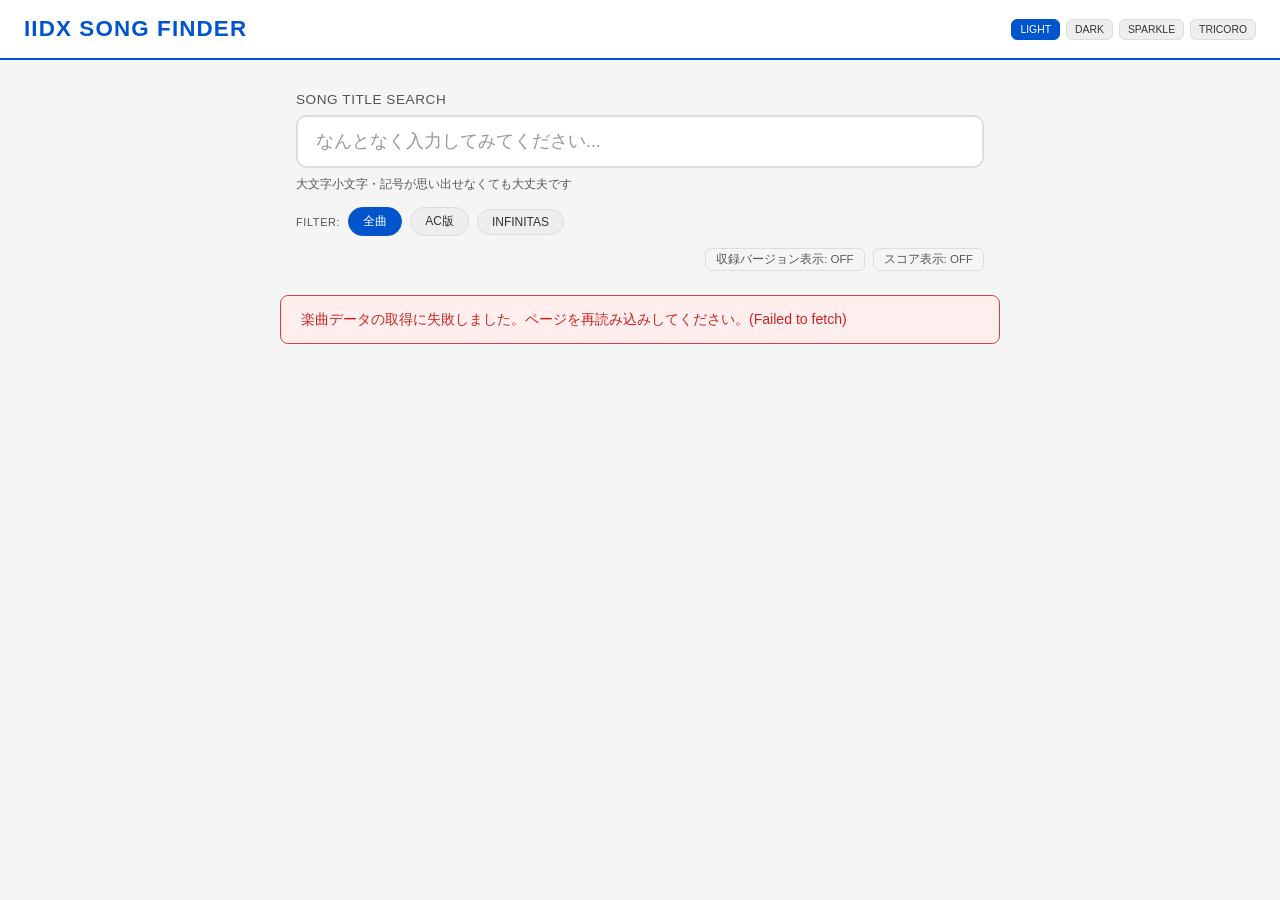
==== index.html @ b42c6e79 "一通り作成" ====
<!DOCTYPE html>
<html lang="ja">
<head>
  <meta charset="UTF-8">
  <meta name="viewport" content="width=device-width, initial-scale=1.0">
  <meta http-equiv="Content-Security-Policy"
    content="default-src 'none'; script-src 'self' 'unsafe-inline'; style-src 'self' 'unsafe-inline' https://fonts.googleapis.com; font-src https://fonts.gstatic.com; connect-src https://chinimuruhi.github.io;">
  <title>IIDX 曲名サジェスト</title>
  <link rel="preconnect" href="https://fonts.googleapis.com">
  <link rel="preconnect" href="https://fonts.gstatic.com" crossorigin>
  <link href="https://fonts.googleapis.com/css2?family=Orbitron:wght@400;700;900&family=Noto+Sans+JP:wght@400;700&display=swap" rel="stylesheet">
  <style>
    /* ========== CSS変数（テーマ） ========== */
    :root {
      --bg:        #f5f5f5;
      --surface:   #ffffff;
      --border:    #dddddd;
      --text:      #111111;
      --subtext:   #555555;
      --accent:    #0055cc;
      --accent2:   #003399;
      --top-bg:    #e8f0fe;
      --top-border:#0055cc;
      --btn-bg:    #0055cc;
      --btn-text:  #ffffff;
      --score-bg:  #e0e0e0;
      --score-text:#333333;
      --toast-bg:  #333333;
      --toast-text:#ffffff;
      --theme-btn-bg:   #eeeeee;
      --theme-btn-text: #333333;
    }
    [data-theme="dark"] {
      --bg:        #0d0d0d;
      --surface:   #1a1a2e;
      --border:    #333355;
      --text:      #e0e0e0;
      --subtext:   #aaaaaa;
      --accent:    #6699ff;
      --accent2:   #4477cc;
      --top-bg:    #1a1a3e;
      --top-border:#6699ff;
      --btn-bg:    #4466cc;
      --btn-text:  #ffffff;
      --score-bg:  #2a2a4a;
      --score-text:#cccccc;
      --toast-bg:  #eeeeee;
      --toast-text:#111111;
      --theme-btn-bg:   #222244;
      --theme-btn-text: #cccccc;
    }
    [data-theme="sparkle"] {
      --bg:        #f5ffe0;
      --surface:   #ffffff;
      --border:    #aadd00;
      --text:      #1a3300;
      --subtext:   #4a7010;
      --accent:    #77bb00;
      --accent2:   #559900;
      --top-bg:    #eeffaa;
      --top-border:#77bb00;
      --btn-bg:    #77bb00;
      --btn-text:  #ffffff;
      --score-bg:  #ddff88;
      --score-text:#2a5000;
      --toast-bg:  #77bb00;
      --toast-text:#ffffff;
      --theme-btn-bg:   #eeff99;
      --theme-btn-text: #2a5000;
    }
    [data-theme="tricoro"] {
      --bg:        #ffffff;
      --surface:   #f8f8fc;
      --border:    #ddddee;
      --text:      #111111;
      --subtext:   #666666;
      --accent:    #cc1111;
      --accent2:   #0033bb;
      --top-bg:    #fff5f5;
      --top-border:#cc1111;
      --btn-bg:    #0033bb;
      --btn-text:  #ffffff;
      --score-bg:  #ffee44;
      --score-text:#333300;
      --toast-bg:  #cc1111;
      --toast-text:#ffffff;
      --theme-btn-bg:   #f0f0f8;
      --theme-btn-text: #333333;
    }

    /* ========== リセット・基本 ========== */
    *, *::before, *::after { box-sizing: border-box; margin: 0; padding: 0; }
    body {
      background: var(--bg);
      color: var(--text);
      font-family: 'Noto Sans JP', sans-serif;
      min-height: 100vh;
      transition: background 0.3s, color 0.3s;
    }

    /* ========== ヘッダー ========== */
    header {
      background: var(--surface);
      border-bottom: 2px solid var(--accent);
      padding: 16px 24px;
      display: flex;
      align-items: center;
      justify-content: space-between;
      gap: 12px;
      position: sticky;
      top: 0;
      z-index: 100;
    }
    .header-title {
      font-family: 'Orbitron', sans-serif;
      font-size: clamp(0.9rem, 3vw, 1.4rem);
      font-weight: 900;
      color: var(--accent);
      letter-spacing: 0.05em;
      white-space: nowrap;
    }

    /* ========== テーマ切り替え ========== */
    .theme-switcher {
      display: flex;
      gap: 6px;
      flex-shrink: 0;
    }
    .theme-btn {
      background: var(--theme-btn-bg);
      color: var(--theme-btn-text);
      border: 1px solid var(--border);
      border-radius: 6px;
      padding: 4px 8px;
      font-size: 0.65rem;
      font-family: 'Orbitron', sans-serif;
      cursor: pointer;
      transition: background 0.2s, color 0.2s, border-color 0.2s;
      white-space: nowrap;
    }
    .theme-btn:hover, .theme-btn[aria-pressed="true"] {
      background: var(--accent);
      color: var(--btn-text);
      border-color: var(--accent);
    }

    /* ========== 検索エリア ========== */
    .search-area {
      max-width: 720px;
      margin: 32px auto 0;
      padding: 0 16px;
    }
    .search-label {
      display: block;
      font-size: 0.85rem;
      color: var(--subtext);
      margin-bottom: 8px;
      font-family: 'Orbitron', sans-serif;
      letter-spacing: 0.04em;
    }
    .search-input {
      width: 100%;
      background: var(--surface);
      color: var(--text);
      border: 2px solid var(--border);
      border-radius: 10px;
      padding: 14px 18px;
      font-size: 1.1rem;
      font-family: 'Noto Sans JP', sans-serif;
      outline: none;
      transition: border-color 0.2s;
    }
    .search-input:focus { border-color: var(--accent); }
    .search-input::placeholder { color: var(--subtext); opacity: 0.6; }

    .search-hint {
      margin-top: 8px;
      font-size: 0.78rem;
      color: var(--subtext);
    }

    /* ========== フィルターバー ========== */
    .filter-bar {
      max-width: 720px;
      margin: 14px auto 0;
      padding: 0 16px;
      display: flex;
      align-items: center;
      gap: 8px;
      flex-wrap: wrap;
    }
    .filter-label {
      font-family: 'Orbitron', sans-serif;
      font-size: 0.68rem;
      color: var(--subtext);
      letter-spacing: 0.06em;
      flex-shrink: 0;
    }
    .filter-btn {
      background: var(--theme-btn-bg);
      color: var(--theme-btn-text);
      border: 1px solid var(--border);
      border-radius: 20px;
      padding: 5px 14px;
      font-size: 0.75rem;
      font-family: 'Noto Sans JP', sans-serif;
      cursor: pointer;
      transition: background 0.2s, color 0.2s, border-color 0.2s;
      white-space: nowrap;
    }
    .filter-btn:hover { border-color: var(--accent); color: var(--accent); }
    .filter-btn[aria-pressed="true"] {
      background: var(--accent);
      color: var(--btn-text);
      border-color: var(--accent);
    }

    /* ========== サブ情報（アーティスト・バージョン） ========== */
    .song-meta {
      display: flex;
      flex-direction: column;
      gap: 2px;
      margin-top: 4px;
    }
    .song-artist {
      font-size: 0.78rem;
      color: var(--subtext);
      font-family: 'Noto Sans JP', sans-serif;
      word-break: break-all;
    }
    .song-artist-latin {
      font-size: 0.75rem;
      color: var(--subtext);
      font-family: 'Orbitron', sans-serif;
      word-break: break-all;
    }
    .song-version {
      font-size: 0.7rem;
      color: var(--subtext);
      font-family: 'Orbitron', sans-serif;
      opacity: 0.75;
    }
    .song-version[hidden] { display: none; }

    /* ========== デバッグトグル ========== */
    .debug-toggle-wrap {
      max-width: 720px;
      margin: 12px auto 0;
      padding: 0 16px;
      display: flex;
      justify-content: flex-end;
      gap: 8px;
      flex-wrap: wrap;
    }
    .debug-toggle {
      background: none;
      border: 1px solid var(--border);
      border-radius: 6px;
      color: var(--subtext);
      font-size: 0.72rem;
      padding: 3px 10px;
      cursor: pointer;
      font-family: 'Orbitron', sans-serif;
    }
    .debug-toggle:hover { border-color: var(--accent); color: var(--accent); }

    /* ========== ローディング ========== */
    .loading {
      max-width: 720px;
      margin: 40px auto;
      padding: 0 16px;
      text-align: center;
      color: var(--subtext);
      font-family: 'Orbitron', sans-serif;
      font-size: 0.9rem;
      letter-spacing: 0.1em;
    }
    .loading-spinner {
      display: inline-block;
      width: 36px;
      height: 36px;
      border: 3px solid var(--border);
      border-top-color: var(--accent);
      border-radius: 50%;
      animation: spin 0.9s linear infinite;
      margin-bottom: 12px;
    }
    @keyframes spin { to { transform: rotate(360deg); } }

    /* ========== 結果エリア ========== */
    .results-area {
      max-width: 720px;
      margin: 24px auto 60px;
      padding: 0 16px;
    }
    .results-empty {
      text-align: center;
      color: var(--subtext);
      font-size: 0.88rem;
      padding: 32px 0;
    }

    /* ========== Top 1 カード ========== */
    .top-card {
      background: var(--top-bg);
      border: 2px solid var(--top-border);
      border-radius: 12px;
      padding: 20px 24px;
      margin-bottom: 16px;
      position: relative;
      display: flex;
      align-items: center;
      justify-content: space-between;
      gap: 12px;
    }
    .top-card-badge {
      font-family: 'Orbitron', sans-serif;
      font-size: 0.65rem;
      font-weight: 700;
      color: var(--accent);
      letter-spacing: 0.1em;
      position: absolute;
      top: 8px;
      left: 16px;
    }
    .top-card-title {
      font-family: 'Orbitron', sans-serif;
      font-size: clamp(1rem, 4vw, 1.5rem);
      font-weight: 900;
      color: var(--accent);
      word-break: break-all;
      padding-top: 14px;
    }
    .top-card-title-jp {
      font-family: 'Noto Sans JP', sans-serif;
      font-size: clamp(1rem, 4vw, 1.5rem);
      font-weight: 700;
      color: var(--accent);
      word-break: break-all;
      padding-top: 14px;
    }
    .top-card-right {
      display: flex;
      flex-direction: column;
      align-items: flex-end;
      gap: 8px;
      flex-shrink: 0;
    }

    /* ========== 候補リスト ========== */
    .candidate-list {
      display: flex;
      flex-direction: column;
      gap: 8px;
    }
    .candidate-item {
      background: var(--surface);
      border: 1px solid var(--border);
      border-radius: 8px;
      padding: 12px 16px;
      display: flex;
      align-items: center;
      justify-content: space-between;
      gap: 10px;
      transition: border-color 0.2s;
    }
    .candidate-item:hover { border-color: var(--accent2); }
    .candidate-rank {
      font-family: 'Orbitron', sans-serif;
      font-size: 0.7rem;
      color: var(--subtext);
      width: 20px;
      flex-shrink: 0;
    }
    .candidate-name {
      font-size: 0.92rem;
      word-break: break-all;
      flex: 1;
    }
    .candidate-name-latin { font-family: 'Orbitron', sans-serif; font-size: 0.88rem; }

    /* ========== スコアバッジ ========== */
    .score-badge {
      background: var(--score-bg);
      color: var(--score-text);
      border-radius: 6px;
      padding: 2px 8px;
      font-family: 'Orbitron', sans-serif;
      font-size: 0.7rem;
      white-space: nowrap;
      flex-shrink: 0;
    }
    .score-badge[hidden] { display: none; }

    /* ========== コピーボタン ========== */
    .copy-btn {
      background: var(--btn-bg);
      color: var(--btn-text);
      border: none;
      border-radius: 6px;
      padding: 6px 12px;
      font-size: 0.72rem;
      font-family: 'Noto Sans JP', sans-serif;
      cursor: pointer;
      white-space: nowrap;
      flex-shrink: 0;
      transition: opacity 0.2s;
      position: relative;
    }
    .copy-btn:hover { opacity: 0.85; }

    /* 吹き出し */
    .copy-toast {
      position: absolute;
      bottom: calc(100% + 8px);
      right: 0;
      background: var(--toast-bg);
      color: var(--toast-text);
      font-size: 0.72rem;
      padding: 4px 10px;
      border-radius: 6px;
      white-space: nowrap;
      pointer-events: none;
      opacity: 0;
      transform: translateY(4px);
      transition: opacity 0.2s, transform 0.2s;
    }
    .copy-toast::after {
      content: '';
      position: absolute;
      top: 100%;
      right: 12px;
      border: 5px solid transparent;
      border-top-color: var(--toast-bg);
    }
    .copy-toast.show { opacity: 1; transform: translateY(0); }

    /* ========== エラー表示 ========== */
    .error-msg {
      max-width: 720px;
      margin: 24px auto;
      padding: 14px 20px;
      background: #ffeeee;
      border: 1px solid #cc4444;
      border-radius: 8px;
      color: #cc2222;
      font-size: 0.88rem;
    }
    [data-theme="dark"] .error-msg { background: #3a1a1a; border-color: #cc4444; color: #ff8888; }

    /* ========== レスポンシブ ========== */
    @media (max-width: 500px) {
      header { padding: 12px 14px; }
      .theme-btn { padding: 3px 6px; font-size: 0.58rem; }
      .top-card { flex-direction: column; align-items: flex-start; }
      .top-card-right { flex-direction: row; align-items: center; width: 100%; justify-content: flex-end; }
      .candidate-item { flex-wrap: wrap; }
    }
  </style>
</head>
<body>

<header>
  <span class="header-title">IIDX SONG FINDER</span>
  <div class="theme-switcher" role="group" aria-label="テーマ切り替え">
    <button class="theme-btn" data-theme-target="light"   aria-pressed="true">LIGHT</button>
    <button class="theme-btn" data-theme-target="dark"    aria-pressed="false">DARK</button>
    <button class="theme-btn" data-theme-target="sparkle" aria-pressed="false">SPARKLE</button>
    <button class="theme-btn" data-theme-target="tricoro" aria-pressed="false">TRICORO</button>
  </div>
</header>

<main>
  <section class="search-area">
    <label class="search-label" for="searchInput">SONG TITLE SEARCH</label>
    <input
      id="searchInput"
      class="search-input"
      type="text"
      placeholder="なんとなく入力してみてください..."
      autocomplete="off"
      maxlength="100"
      aria-label="曲名検索"
    >
    <p class="search-hint">大文字小文字・記号が思い出せなくても大丈夫です</p>
  </section>

  <div class="filter-bar" role="group" aria-label="表示する楽曲のフィルター">
    <span class="filter-label">FILTER:</span>
    <button class="filter-btn" data-filter="all" aria-pressed="true"  type="button">全曲</button>
    <button class="filter-btn" data-filter="ac"  aria-pressed="false" type="button">AC版</button>
    <button class="filter-btn" data-filter="inf" aria-pressed="false" type="button">INFINITAS</button>
  </div>

  <div class="debug-toggle-wrap">
    <button class="debug-toggle" id="versionToggle" aria-pressed="false">収録バージョン表示: OFF</button>
    <button class="debug-toggle" id="debugToggle"   aria-pressed="false">スコア表示: OFF</button>
  </div>

  <div id="loadingArea" class="loading" hidden>
    <div class="loading-spinner"></div>
    <div>楽曲データを読み込んでいます...</div>
  </div>

  <div id="errorArea" class="error-msg" hidden></div>

  <section class="results-area" id="resultsArea" aria-live="polite" aria-label="検索結果"></section>
</main>

<script>
'use strict';

/* ============================================================
   データソース設定（ここだけ変更すればOK）
   ============================================================ */
const DATA_SOURCE = {
  mode: 'remote',  // 'remote' | 'local'
  remote: {
    titleUrl:      'https://chinimuruhi.github.io/IIDX-Data-Table/textage/title.json',
    normalizedUrl: 'https://chinimuruhi.github.io/IIDX-Data-Table/textage/normalized-title.json',
    chartInfoUrl:  'https://chinimuruhi.github.io/IIDX-Data-Table/textage/chart-info.json',
    songInfoUrl:   'https://chinimuruhi.github.io/IIDX-Data-Table/textage/song-info.json',
    versionUrl:    'https://chinimuruhi.github.io/IIDX-Data-Table/textage/version.json',
  },
  local: {
    titleUrl:      './data/title.json',
    normalizedUrl: './data/normalized-title.json',
    chartInfoUrl:  './data/chart-info.json',
    songInfoUrl:   './data/song-info.json',
    versionUrl:    './data/version.json',
  },
};

function getDataUrls() { return DATA_SOURCE[DATA_SOURCE.mode]; }

/* ============================================================
   キャッシュ設定
   ============================================================ */
const CACHE_KEY_TITLE      = 'iidx_titles_v1';
const CACHE_KEY_NORMALIZED = 'iidx_normalized_v1';
const CACHE_KEY_CHART      = 'iidx_chart_v1';
const CACHE_KEY_SONG_INFO  = 'iidx_songinfo_v1';
const CACHE_KEY_VERSION    = 'iidx_version_v1';
const CACHE_TTL = 24 * 60 * 60 * 1000;

/* ============================================================
   セキュリティ：入力サニタイズ
   ============================================================ */
function sanitizeInput(raw) {
  if (typeof raw !== 'string') return '';
  return raw.slice(0, 100).trim().replace(/[\x00-\x1F\x7F]/g, '');
}

function sanitizeTitles(raw) {
  if (typeof raw !== 'object' || raw === null || Array.isArray(raw)) {
    throw new Error('Invalid data format');
  }
  const result = {};
  for (const [k, v] of Object.entries(raw)) {
    if (typeof k === 'string' && typeof v === 'string') {
      result[k] = v.slice(0, 300);
    }
  }
  return result;
}

function sanitizeSongInfo(raw) {
  if (typeof raw !== 'object' || raw === null || Array.isArray(raw)) {
    throw new Error('Invalid song-info format');
  }
  const result = {};
  for (const [k, v] of Object.entries(raw)) {
    if (typeof k === 'string' && typeof v === 'object' && v !== null) {
      result[k] = {
        artist:  typeof v.artist  === 'string' ? v.artist.slice(0, 200) : '',
        version: typeof v.version === 'number' ? v.version : -1,
      };
    }
  }
  return result;
}

function sanitizeVersionNames(raw) {
  if (!Array.isArray(raw)) throw new Error('Invalid version format');
  return raw.filter(v => typeof v === 'string').map(v => v.slice(0, 100));
}

function sanitizeChartInfo(raw) {
  if (typeof raw !== 'object' || raw === null || Array.isArray(raw)) {
    throw new Error('Invalid chart-info format');
  }
  const result = {};
  for (const [k, v] of Object.entries(raw)) {
    if (typeof k === 'string' && typeof v === 'object' && v !== null) {
      result[k] = {
        in_ac:  v.in_ac  === true,
        in_inf: v.in_inf === true,
      };
    }
  }
  return result;
}

/* ============================================================
   LocalStorageキャッシュ
   ============================================================ */
function loadCache(key) {
  try {
    const raw = localStorage.getItem(key);
    if (!raw) return null;
    const parsed = JSON.parse(raw);
    if (!parsed || typeof parsed.data !== 'object' || typeof parsed.timestamp !== 'number') return null;
    if (Date.now() - parsed.timestamp >= CACHE_TTL) { localStorage.removeItem(key); return null; }
    return parsed.data;
  } catch {
    localStorage.removeItem(key);
    return null;
  }
}

function saveCache(key, data) {
  try {
    localStorage.setItem(key, JSON.stringify({ data, timestamp: Date.now() }));
  } catch { /* quota超過等は無視 */ }
}

/* ============================================================
   データ取得
   ============================================================ */
async function fetchJson(url) {
  const res = await fetch(url);
  if (!res.ok) throw new Error(`HTTP error: ${res.status}`);
  const ct = res.headers.get('content-type') || '';
  if (!ct.includes('json')) throw new Error('Invalid content type');
  return res.json();
}

async function loadSongData() {
  // localモードはキャッシュしない
  if (DATA_SOURCE.mode === 'local') {
    const urls = getDataUrls();
    const [titleRaw, normRaw, chartRaw, songInfoRaw, versionRaw] = await Promise.all([
      fetchJson(urls.titleUrl),
      fetchJson(urls.normalizedUrl),
      fetchJson(urls.chartInfoUrl),
      fetchJson(urls.songInfoUrl),
      fetchJson(urls.versionUrl),
    ]);
    return {
      title:        sanitizeTitles(titleRaw),
      normalized:   sanitizeTitles(normRaw),
      chart:        sanitizeChartInfo(chartRaw),
      songInfo:     sanitizeSongInfo(songInfoRaw),
      versionNames: sanitizeVersionNames(versionRaw),
    };
  }

  // remoteモード：24時間キャッシュ（全ファイルキャッシュ済みなら fetch しない）
  const cachedTitle    = loadCache(CACHE_KEY_TITLE);
  const cachedNorm     = loadCache(CACHE_KEY_NORMALIZED);
  const cachedChart    = loadCache(CACHE_KEY_CHART);
  const cachedSongInfo = loadCache(CACHE_KEY_SONG_INFO);
  const cachedVersion  = loadCache(CACHE_KEY_VERSION);
  if (cachedTitle && cachedNorm && cachedChart && cachedSongInfo && cachedVersion) {
    return {
      title:        cachedTitle,
      normalized:   cachedNorm,
      chart:        cachedChart,
      songInfo:     cachedSongInfo,
      versionNames: cachedVersion,
    };
  }

  const urls = getDataUrls();
  const [titleRaw, normRaw, chartRaw, songInfoRaw, versionRaw] = await Promise.all([
    fetchJson(urls.titleUrl),
    fetchJson(urls.normalizedUrl),
    fetchJson(urls.chartInfoUrl),
    fetchJson(urls.songInfoUrl),
    fetchJson(urls.versionUrl),
  ]);
  const title        = sanitizeTitles(titleRaw);
  const normalized   = sanitizeTitles(normRaw);
  const chart        = sanitizeChartInfo(chartRaw);
  const songInfo     = sanitizeSongInfo(songInfoRaw);
  const versionNames = sanitizeVersionNames(versionRaw);
  saveCache(CACHE_KEY_TITLE,      title);
  saveCache(CACHE_KEY_NORMALIZED, normalized);
  saveCache(CACHE_KEY_CHART,      chart);
  saveCache(CACHE_KEY_SONG_INFO,  songInfo);
  saveCache(CACHE_KEY_VERSION,    versionNames);
  return { title, normalized, chart, songInfo, versionNames };
}

/* ============================================================
   テキスト正規化（類似度計算用）
   ============================================================ */

/** スペースを保持したまま記号のみ除去（単語分割アルゴリズム用） */
function normalizeWithSpaces(str) {
  return str
    .toLowerCase()
    .replace(/[^\w\u3040-\u30ff\u4e00-\u9fff\s]/g, ' ')
    .replace(/\s+/g, ' ')
    .trim();
}

/** スペースも記号も全て除去（前方一致・N-gram・音声アルゴリズム用） */
function normalizeNoSpaces(str) {
  return normalizeWithSpaces(str).replace(/\s/g, '');
}

/* ============================================================
   類似度アルゴリズム群

   各 fn は ctx オブジェクトを受け取る:
     ctx.noSp    … 入力（スペースなし正規化）
     ctx.noSp_c  … 候補（スペースなし正規化）
     ctx.withSp  … 入力（スペースあり正規化）
     ctx.withSp_c… 候補（スペースあり正規化）
   ============================================================ */

/* ---- Double Metaphone（簡易実装） ---- */
function doubleMetaphone(str) {
  if (!str) return ['', ''];
  const s = str.toUpperCase().replace(/[^A-Z]/g, '');
  if (!s) return ['', ''];

  let pri = '', sec = '';
  let i = 0;
  const len = s.length;

  function add(p, s2) {
    pri += p;
    sec += (s2 !== undefined ? s2 : p);
  }
  function at(pos, ...chars) { return chars.includes(s[pos]); }
  function substr(pos, n) { return s.slice(pos, pos + n); }

  // 先頭の特殊ケース
  if (substr(0, 2).match(/^(GN|KN|PN|AE|WR)/)) i = 1;
  if (s[0] === 'X') { add('S'); i = 1; }

  while (i < len) {
    const c = s[i];
    switch (c) {
      case 'A': case 'E': case 'I': case 'O': case 'U': case 'Y':
        if (i === 0) add('A');
        i++; break;
      case 'B':
        add('P');
        i += (s[i + 1] === 'B' ? 2 : 1); break;
      case 'C':
        if (i > 0 && s[i - 1] !== 'S' && substr(i, 2) === 'CI' && substr(i, 4) !== 'CIAN') {
          add('X'); i += 2; break;
        }
        if (substr(i, 2) === 'CE' || substr(i, 2) === 'CI') {
          add('S', 'X'); i += 2; break;
        }
        if (substr(i, 2) === 'CH') {
          add('X', 'K'); i += 2; break;
        }
        add('K'); i += (s[i + 1] === 'C' ? 2 : 1); break;
      case 'D':
        if (substr(i, 2) === 'DG' && at(i + 2, 'I', 'E', 'Y')) {
          add('J'); i += 3; break;
        }
        add('T'); i += (substr(i, 2) === 'DT' || substr(i, 2) === 'DD' ? 2 : 1); break;
      case 'F': add('F'); i += (s[i + 1] === 'F' ? 2 : 1); break;
      case 'G':
        if (at(i + 1, 'E', 'I', 'Y')) { add('K', 'J'); i += 2; break; }
        if (substr(i, 2) === 'GH') { add('K'); i += 2; break; }
        if (substr(i, 2) === 'GN') { i += 2; break; }
        add('K'); i += (s[i + 1] === 'G' ? 2 : 1); break;
      case 'H':
        if (at(i + 1, 'A', 'E', 'I', 'O', 'U')) { add('H'); }
        i++; break;
      case 'J': add('J', 'H'); i++; break;
      case 'K': add('K'); i += (s[i + 1] === 'K' ? 2 : 1); break;
      case 'L': add('L'); i += (s[i + 1] === 'L' ? 2 : 1); break;
      case 'M':
        add('M');
        i += (substr(i, 3) === 'MBM' || s[i + 1] === 'M' ? 2 : 1); break;
      case 'N': add('N'); i += (s[i + 1] === 'N' ? 2 : 1); break;
      case 'P':
        if (s[i + 1] === 'H') { add('F'); i += 2; break; }
        add('P'); i += (s[i + 1] === 'P' ? 2 : 1); break;
      case 'Q': add('K'); i += (s[i + 1] === 'Q' ? 2 : 1); break;
      case 'R': add('R'); i += (s[i + 1] === 'R' ? 2 : 1); break;
      case 'S':
        if (substr(i, 3) === 'SCH') { add('X', 'SK'); i += 3; break; }
        if (substr(i, 2) === 'SH' || substr(i, 2).match(/^S[IY]/)) { add('X'); i += 2; break; }
        add('S'); i += (s[i + 1] === 'S' ? 2 : 1); break;
      case 'T':
        if (substr(i, 2) === 'TH') { add('0', 'T'); i += 2; break; }
        if (substr(i, 3).match(/^T[IY]A/)) { add('X'); i += 3; break; }
        add('T'); i += (substr(i, 2) === 'TT' || substr(i, 2) === 'TD' ? 2 : 1); break;
      case 'V': add('F'); i++; break;
      case 'W':
        if (at(i + 1, 'A', 'E', 'I', 'O', 'U')) { add('A'); }
        i++; break;
      case 'X': add('KS'); i++; break;
      case 'Z':
        if (s[i + 1] === 'Z') { add('S'); i += 2; break; }
        add('S', 'TS'); i++; break;
      default: i++;
    }
  }
  return [pri.slice(0, 6), sec.slice(0, 6)];
}

function phoneticSimilarity(a, b) {
  if (!a || !b) return 0;
  const aOnly = a.replace(/[^\x00-\x7F]/g, '');
  const bOnly = b.replace(/[^\x00-\x7F]/g, '');
  if (!aOnly || !bOnly) return 0;

  const [ap1, ap2] = doubleMetaphone(aOnly);
  const [bp1, bp2] = doubleMetaphone(bOnly);
  if (!ap1 || !bp1) return 0;

  const scores = [
    cosineSim(ap1, bp1),
    cosineSim(ap1, bp2),
    cosineSim(ap2, bp1),
    cosineSim(ap2, bp2),
  ];
  return Math.max(...scores);
}

function cosineSim(a, b) {
  if (!a || !b) return 0;
  const maxLen = Math.max(a.length, b.length);
  let matches = 0;
  const minLen = Math.min(a.length, b.length);
  for (let i = 0; i < minLen; i++) if (a[i] === b[i]) matches++;
  return matches / maxLen;
}

/* ---- Levenshtein Distance ---- */
function levenshtein(a, b) {
  if (!a) return b.length;
  if (!b) return a.length;
  const dp = Array.from({ length: a.length + 1 }, (_, i) => i);
  for (let j = 1; j <= b.length; j++) {
    let prev = dp[0];
    dp[0] = j;
    for (let i = 1; i <= a.length; i++) {
      const tmp = dp[i];
      dp[i] = a[i - 1] === b[j - 1] ? prev : 1 + Math.min(prev, dp[i], dp[i - 1]);
      prev = tmp;
    }
  }
  return dp[a.length];
}

function levenshteinSimilarity(a, b) {
  if (!a && !b) return 1;
  const dist = levenshtein(a, b);
  return 1 - dist / Math.max(a.length, b.length, 1);
}

/* ---- Bigram Jaccard ---- */
function bigrams(s) {
  const set = new Set();
  for (let i = 0; i < s.length - 1; i++) set.add(s[i] + s[i + 1]);
  return set;
}

function ngramSimilarity(a, b) {
  if (!a || !b) return 0;
  if (a.length < 2 || b.length < 2) {
    // 1文字の場合は単純一致
    return a[0] === b[0] ? 1 : 0;
  }
  const ba = bigrams(a), bb = bigrams(b);
  let intersection = 0;
  for (const g of ba) if (bb.has(g)) intersection++;
  const union = ba.size + bb.size - intersection;
  return union === 0 ? 0 : intersection / union;
}

/* ---- Prefix Match ---- */
function prefixSimilarity(input, candidate) {
  if (!input || !candidate) return 0;
  // 候補が入力で始まる（最も強いケース）
  if (candidate.startsWith(input)) {
    // 完全一致に近いほど高く、完全一致なら1.0
    return 0.7 + 0.3 * (input.length / candidate.length);
  }
  // 入力が候補で始まる（候補が入力の省略）
  if (input.startsWith(candidate)) {
    return candidate.length / input.length;
  }
  // 共通前方一致文字数
  let common = 0;
  const min = Math.min(input.length, candidate.length);
  for (let i = 0; i < min; i++) {
    if (input[i] === candidate[i]) common++;
    else break;
  }
  return common / Math.max(input.length, candidate.length);
}

/* ---- Word-level Levenshtein ---- */
// 入力をスペースで単語分割し、各単語の最良マッチを平均する
// 「DOWNLOAD JUNGLE」→「DORNWALD Junge」のような語順一致ケースに強い
function wordLevelSimilarity(inputWithSp, candidateWithSp) {
  const iWords = inputWithSp.split(/\s+/).filter(Boolean);
  const cWords = candidateWithSp.split(/\s+/).filter(Boolean);
  if (!iWords.length || !cWords.length) return 0;

  let total = 0;
  for (const iw of iWords) {
    let best = 0;
    for (const cw of cWords) {
      const s = levenshteinSimilarity(iw, cw);
      if (s > best) best = s;
    }
    total += best;
  }
  return total / iWords.length;
}

/* ============================================================
   SimilarityEngine（柔軟な差し替えのための戦略パターン）

   アルゴリズムを追加・削除・重み変更するには
   SimilarityEngine.algorithms 配列を編集するだけでOK。
   ・weight の合計が 1 でなくても自動正規化される
   ・enabled: false にするとそのアルゴリズムを除外

   各 fn が受け取る ctx:
     ctx.noSp    … 入力（スペースなし正規化）
     ctx.noSp_c  … 候補（スペースなし正規化）
     ctx.withSp  … 入力（スペースあり正規化）
     ctx.withSp_c… 候補（スペースあり正規化）
   ============================================================ */
const SimilarityEngine = {
  algorithms: [
    {
      id:      'prefix',
      name:    'Prefix Match（前方一致）',
      weight:  0.25,
      enabled: true,
      fn: ctx => prefixSimilarity(ctx.noSp, ctx.noSp_c),
    },
    {
      id:      'wordLevel',
      name:    'Word-level Levenshtein（単語単位編集距離）',
      weight:  0.35,
      enabled: true,
      fn: ctx => wordLevelSimilarity(ctx.withSp, ctx.withSp_c),
    },
    {
      id:      'ngram',
      name:    'Bigram Jaccard（N-gram）',
      weight:  0.25,
      enabled: true,
      fn: ctx => ngramSimilarity(ctx.noSp, ctx.noSp_c),
    },
    {
      id:      'phonetic',
      name:    'Double Metaphone（音声類似）',
      weight:  0.15,
      enabled: true,
      fn: ctx => phoneticSimilarity(ctx.noSp, ctx.noSp_c),
    },
  ],

  /**
   * スコア計算
   * compute(noSp, noSp_c, withSp, withSp_c) → 0〜1
   */
  compute(noSp, noSp_c, withSp, withSp_c) {
    const ctx = { noSp, noSp_c, withSp, withSp_c };
    const active = this.algorithms.filter(a => a.enabled);
    if (!active.length) return 0;
    const totalWeight = active.reduce((s, a) => s + a.weight, 0);
    if (!totalWeight) return 0;
    return active.reduce((s, a) => s + a.fn(ctx) * a.weight, 0) / totalWeight;
  },
};

/* ============================================================
   楽曲マージ処理
   同一タイトルの楽曲IDを1つにまとめ、in_ac/in_inf は OR でマージする
   （例: ID=1833 が in_inf のみ、ID=1877 が in_ac のみ
         → マージ後は in_ac: true, in_inf: true）
   ============================================================ */
let mergedSongs = null; // Array<{ title, normRaw, in_ac, in_inf }>

function buildMergedSongs(title, normalized, chart, songInfo, versionNames) {
  const groups = new Map(); // titleStr → merged song object

  for (const id of Object.keys(title)) {
    const titleStr = title[id];
    if (!titleStr) continue;
    const normRaw    = normalized[id] || titleStr;
    const chartData  = chart[id]    || {};
    const extraData  = songInfo[id] || {};
    const in_ac      = chartData.in_ac  === true;
    const in_inf     = chartData.in_inf === true;
    const artist     = extraData.artist || '';
    const versionIdx = typeof extraData.version === 'number' ? extraData.version : -1;
    const versionName = versionIdx >= 0 && versionNames[versionIdx] ? versionNames[versionIdx] : '';

    if (groups.has(titleStr)) {
      const existing = groups.get(titleStr);
      // in_ac / in_inf: どちらか一方でも true ならマージ後も true
      existing.in_ac  = existing.in_ac  || in_ac;
      existing.in_inf = existing.in_inf || in_inf;
      // バージョン: より早い収録（数値が小さい方）を優先
      if (versionIdx >= 0 && (existing.versionIdx < 0 || versionIdx < existing.versionIdx)) {
        existing.versionIdx  = versionIdx;
        existing.versionName = versionName;
      }
    } else {
      groups.set(titleStr, {
        title: titleStr,
        normRaw,
        in_ac,
        in_inf,
        artist,
        versionIdx,
        versionName,
      });
    }
  }

  return Array.from(groups.values());
}

/* ============================================================
   検索メイン処理
   ============================================================ */
function search(query, filter) {
  if (!mergedSongs) return [];
  const inputNoSp   = normalizeNoSpaces(query);
  const inputWithSp = normalizeWithSpaces(query);
  if (!inputNoSp) return [];

  // フィルタ適用
  const pool = mergedSongs.filter(song => {
    if (filter === 'ac')  return song.in_ac;
    if (filter === 'inf') return song.in_inf;
    return true; // 'all'
  });

  const scored = pool.map(song => {
    const candNoSp   = normalizeNoSpaces(song.normRaw);
    const candWithSp = normalizeWithSpaces(song.normRaw);
    const score = SimilarityEngine.compute(inputNoSp, candNoSp, inputWithSp, candWithSp);
    return { title: song.title, artist: song.artist, versionName: song.versionName, in_ac: song.in_ac, in_inf: song.in_inf, score };
  });

  scored.sort((a, b) => b.score - a.score);
  return scored.slice(0, 10);
}

/* ============================================================
   日本語が含まれるか判定（フォント切り替え用）
   ============================================================ */
function hasJapanese(str) {
  return /[\u3040-\u30ff\u4e00-\u9fff]/.test(str);
}

/* ============================================================
   DOM操作
   ============================================================ */
const searchInput    = document.getElementById('searchInput');
const resultsArea    = document.getElementById('resultsArea');
const loadingArea    = document.getElementById('loadingArea');
const errorArea      = document.getElementById('errorArea');
const debugToggle    = document.getElementById('debugToggle');
const versionToggle  = document.getElementById('versionToggle');

let showScore   = false;
let showVersion = false;

function showLoading(v) { loadingArea.hidden = !v; }
function showError(msg) {
  errorArea.hidden = false;
  errorArea.textContent = msg;  // textContent で安全に表示
}
function hideError() { errorArea.hidden = true; }

function clearResults() {
  while (resultsArea.firstChild) resultsArea.removeChild(resultsArea.firstChild);
}

function createCopyBtn(titleText) {
  const btn = document.createElement('button');
  btn.className = 'copy-btn';
  btn.textContent = 'コピー';
  btn.setAttribute('aria-label', `${titleText} をコピー`);
  btn.setAttribute('type', 'button');

  const toast = document.createElement('span');
  toast.className = 'copy-toast';
  toast.textContent = 'コピーしました';
  toast.setAttribute('aria-hidden', 'true');
  btn.appendChild(toast);

  let toastTimer = null;
  btn.addEventListener('click', () => {
    navigator.clipboard.writeText(titleText).catch(() => {
      // clipboard API が使えない場合のフォールバック
      const ta = document.createElement('textarea');
      ta.value = titleText;
      ta.style.position = 'fixed';
      ta.style.opacity = '0';
      document.body.appendChild(ta);
      ta.select();
      document.execCommand('copy');
      document.body.removeChild(ta);
    });
    toast.classList.add('show');
    clearTimeout(toastTimer);
    toastTimer = setTimeout(() => toast.classList.remove('show'), 1800);
  });
  return btn;
}

function createScoreBadge(score) {
  const badge = document.createElement('span');
  badge.className = 'score-badge';
  badge.textContent = (score * 100).toFixed(1) + '%';
  if (!showScore) badge.hidden = true;
  return badge;
}

/** アーティスト・バージョンのサブ情報要素を生成 */
function createSongMeta(artist, versionName) {
  const meta = document.createElement('div');
  meta.className = 'song-meta';

  if (artist) {
    const artistEl = document.createElement('span');
    artistEl.className = hasJapanese(artist) ? 'song-artist' : 'song-artist-latin';
    artistEl.textContent = artist;
    meta.appendChild(artistEl);
  }

  if (versionName) {
    const verEl = document.createElement('span');
    verEl.className = 'song-version';
    verEl.textContent = versionName;
    if (!showVersion) verEl.hidden = true;
    meta.appendChild(verEl);
  }

  return meta;
}

function renderResults(results) {
  clearResults();
  if (results.length === 0) {
    const p = document.createElement('p');
    p.className = 'results-empty';
    p.textContent = '候補が見つかりませんでした';
    resultsArea.appendChild(p);
    return;
  }

  // --- Top1カード ---
  const top = results[0];
  const topCard = document.createElement('div');
  topCard.className = 'top-card';

  const badge = document.createElement('span');
  badge.className = 'top-card-badge';
  badge.textContent = '#1 BEST MATCH';
  topCard.appendChild(badge);

  // タイトル + サブ情報をまとめる左側ブロック
  const topLeft = document.createElement('div');
  topLeft.style.cssText = 'flex:1;min-width:0;padding-top:14px;';
  const titleEl = document.createElement('div');
  titleEl.className = hasJapanese(top.title) ? 'top-card-title-jp' : 'top-card-title';
  titleEl.style.paddingTop = '0';
  titleEl.textContent = top.title;
  topLeft.appendChild(titleEl);
  topLeft.appendChild(createSongMeta(top.artist, top.versionName));

  const topRight = document.createElement('div');
  topRight.className = 'top-card-right';
  topRight.appendChild(createScoreBadge(top.score));
  topRight.appendChild(createCopyBtn(top.title));

  topCard.appendChild(topLeft);
  topCard.appendChild(topRight);
  resultsArea.appendChild(topCard);

  // --- 2〜10位リスト ---
  if (results.length > 1) {
    const list = document.createElement('div');
    list.className = 'candidate-list';

    for (let i = 1; i < results.length; i++) {
      const item = results[i];
      const row = document.createElement('div');
      row.className = 'candidate-item';

      const rank = document.createElement('span');
      rank.className = 'candidate-rank';
      rank.textContent = `#${i + 1}`;

      // タイトル + サブ情報ブロック
      const nameBlock = document.createElement('div');
      nameBlock.style.cssText = 'flex:1;min-width:0;';
      const name = document.createElement('span');
      name.className = hasJapanese(item.title) ? 'candidate-name' : 'candidate-name candidate-name-latin';
      name.textContent = item.title;
      nameBlock.appendChild(name);
      nameBlock.appendChild(createSongMeta(item.artist, item.versionName));

      row.appendChild(rank);
      row.appendChild(nameBlock);
      row.appendChild(createScoreBadge(item.score));
      row.appendChild(createCopyBtn(item.title));
      list.appendChild(row);
    }
    resultsArea.appendChild(list);
  }
}

/* ============================================================
   バージョン表示トグル
   ============================================================ */
versionToggle.addEventListener('click', () => {
  showVersion = !showVersion;
  versionToggle.textContent = `収録バージョン表示: ${showVersion ? 'ON' : 'OFF'}`;
  versionToggle.setAttribute('aria-pressed', showVersion);
  document.querySelectorAll('.song-version').forEach(el => { el.hidden = !showVersion; });
});

/* ============================================================
   スコア表示トグル
   ============================================================ */
debugToggle.addEventListener('click', () => {
  showScore = !showScore;
  debugToggle.textContent = `スコア表示: ${showScore ? 'ON' : 'OFF'}`;
  debugToggle.setAttribute('aria-pressed', showScore);
  document.querySelectorAll('.score-badge').forEach(b => { b.hidden = !showScore; });
});

/* ============================================================
   テーマ切り替え
   ============================================================ */
const themeButtons = document.querySelectorAll('.theme-btn');
const THEME_STORAGE_KEY = 'iidx_theme';

function applyTheme(theme) {
  document.documentElement.setAttribute('data-theme', theme === 'light' ? '' : theme);
  themeButtons.forEach(btn => {
    btn.setAttribute('aria-pressed', btn.dataset.themeTarget === theme);
  });
  try { localStorage.setItem(THEME_STORAGE_KEY, theme); } catch {}
}

themeButtons.forEach(btn => {
  btn.addEventListener('click', () => applyTheme(btn.dataset.themeTarget));
});

// 保存済みテーマを復元
(function () {
  try {
    const saved = localStorage.getItem(THEME_STORAGE_KEY);
    if (saved && ['light', 'dark', 'sparkle', 'tricoro'].includes(saved)) applyTheme(saved);
  } catch {}
})();

/* ============================================================
   フィルター状態 & イベント
   ============================================================ */
let currentFilter = 'all'; // 'all' | 'ac' | 'inf'
const filterButtons = document.querySelectorAll('.filter-btn');

filterButtons.forEach(btn => {
  btn.addEventListener('click', () => {
    currentFilter = btn.dataset.filter;
    filterButtons.forEach(b => b.setAttribute('aria-pressed', b === btn));
    triggerSearch();
  });
});

function triggerSearch() {
  const query = sanitizeInput(searchInput.value);
  if (!query) { clearResults(); return; }
  const results = search(query, currentFilter);
  renderResults(results);
}

/* ============================================================
   検索 debounce
   ============================================================ */
let debounceTimer;
searchInput.addEventListener('input', () => {
  clearTimeout(debounceTimer);
  debounceTimer = setTimeout(triggerSearch, 200);
});

/* ============================================================
   起動時データロード
   ============================================================ */
(async function init() {
  showLoading(true);
  hideError();
  try {
    const raw = await loadSongData();
    mergedSongs = buildMergedSongs(raw.title, raw.normalized, raw.chart, raw.songInfo, raw.versionNames);
  } catch (e) {
    showError('楽曲データの取得に失敗しました。ページを再読み込みしてください。(' + e.message + ')');
  } finally {
    showLoading(false);
  }
})();
</script>

<!-- ============================================================
  テストケース（ブラウザコンソールで動作確認用）
  DevTools Console で runTests() を実行してください

  対象テストケース:
  【仕様書必須】
    1. "Elephant Paoon"           → eRAseRmOToRpHAntOM   (上位5件)
    2. "DOWNLOAD JUNGLE"          → DORNWALD ~Junge~     (上位5件)
  【難読・難打曲】
    3. "AETHER"                   → ÆTHER
    4. "identity"                 → [ ]DENTITY
    5. "reverse"                  → esrev:eR
    6. "happyangel"               → HAPPY☆ANGEL
    7. "smooooch"                 → smooooch・∀・
    8. "ピアノ協奏曲第1番蠍火"     → ピアノ協奏曲第１番"蠍火"
    9. "かわいいだけじゃだめですか" → かわいいだけじゃだめですか？
   10. "POLKAMANIA"               → POLꓘAMAИIA
   11. "forall"                   → ∀
   12. "フェティッシュペーパー"    → フェティッシュペイパー～脇の汗回転ガール～
  ============================================================ -->
<script>
window.runTests = function () {
  const cases = [
    { input: 'Elephant Paoon',            expect: 'eRAseRmOToRpHAntOM',                     top: 5,  label: '【仕様】Elephant Paoon' },
    { input: 'DOWNLOAD JUNGLE',           expect: 'DORNWALD ~Junge~',                        top: 5,  label: '【仕様】DOWNLOAD JUNGLE' },
    { input: 'AETHER',                    expect: 'ÆTHER',                                   top: 5,  label: 'ÆTHER（特殊文字Æ）' },
    { input: 'identity',                  expect: '[ ]DENTITY',                              top: 5,  label: '[ ]DENTITY（括弧含む）' },
    { input: 'reverse',                   expect: 'esrev:eR',                                top: 5,  label: 'esrev:eR（逆表記）' },
    { input: 'happyangel',                expect: 'HAPPY☆ANGEL',                             top: 5,  label: 'HAPPY☆ANGEL（☆含む）' },
    { input: 'smooooch',                  expect: 'smooooch・∀・',                           top: 5,  label: 'smooooch・∀・（記号・∀）' },
    { input: 'ピアノ協奏曲第1番蠍火',    expect: 'ピアノ協奏曲第１番"蠍火"',                top: 5,  label: 'ピアノ協奏曲（全角数字・引用符）' },
    { input: 'かわいいだけじゃだめですか', expect: 'かわいいだけじゃだめですか？',            top: 5,  label: 'かわいいだけじゃ…（全角？）' },
    { input: 'POLKAMANIA',                expect: 'POLꓘAMAИIA',                              top: 5,  label: 'POLꓘAMAИIA（機種依存文字）' },
    { input: 'forall',                    expect: '∀',                                        top: 5,  label: '∀（数学記号のみ）' },
    { input: 'フェティッシュペーパー',    expect: 'フェティッシュペイパー～脇の汗回転ガール～', top: 5, label: 'フェティッシュペイパー（長い日本語）' },
  ];

  if (!songData) { console.error('データ未ロード。ページ読み込み後に再実行してください。'); return; }

  let pass = 0, fail = 0;
  console.group('IIDX SongFinder テスト結果');
  for (const tc of cases) {
    const results = search(tc.input);
    const topN = results.slice(0, tc.top).map(r => r.title);
    const ok = topN.includes(tc.expect);
    if (ok) {
      pass++;
      console.log(`✅ PASS [${tc.label}]  →  "${tc.expect}" が上位${tc.top}件以内 (rank: ${topN.indexOf(tc.expect) + 1})`);
    } else {
      fail++;
      console.warn(`❌ FAIL [${tc.label}]`);
      console.warn(`   期待: "${tc.expect}" が上位${tc.top}件以内`);
      console.warn(`   実際の上位5件:`, results.slice(0, 5).map(r => `"${r.title}" (${(r.score * 100).toFixed(1)}%)`));
    }
  }
  console.log(`\n結果: ${pass} PASS / ${fail} FAIL / ${cases.length} TOTAL`);
  console.groupEnd();
};
console.info('💡 IIDX SongFinder: runTests() でテストを実行できます');
</script>

</body>
</html>
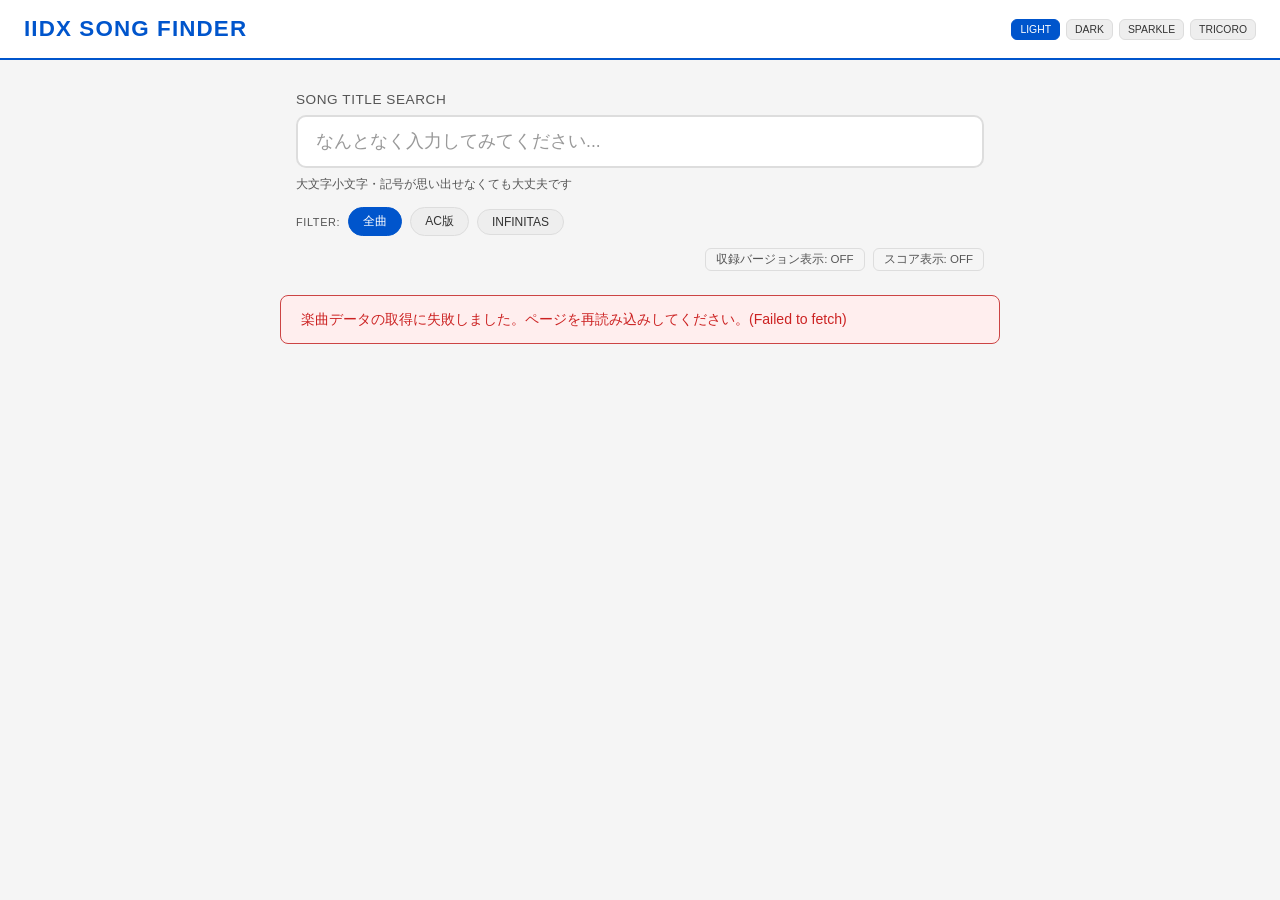
==== commit b29b5cf7: "CSS/JS分離・エイリアスデータ追加 - index.html: インライン CSS・JS を app.css・app.js に分離し HTML のみに整理 - docs/ALIASES.json:" ====
--- a/index.html
+++ b/index.html
@@ -4,459 +4,12 @@
   <meta charset="UTF-8">
   <meta name="viewport" content="width=device-width, initial-scale=1.0">
   <meta http-equiv="Content-Security-Policy"
-    content="default-src 'none'; script-src 'self' 'unsafe-inline'; style-src 'self' 'unsafe-inline' https://fonts.googleapis.com; font-src https://fonts.gstatic.com; connect-src https://chinimuruhi.github.io;">
+    content="default-src 'none'; script-src 'self'; style-src 'self' https://fonts.googleapis.com; font-src https://fonts.gstatic.com; connect-src 'self' https://chinimuruhi.github.io; img-src 'self' data:;">
   <title>IIDX 曲名サジェスト</title>
   <link rel="preconnect" href="https://fonts.googleapis.com">
   <link rel="preconnect" href="https://fonts.gstatic.com" crossorigin>
   <link href="https://fonts.googleapis.com/css2?family=Orbitron:wght@400;700;900&family=Noto+Sans+JP:wght@400;700&display=swap" rel="stylesheet">
-  <style>
-    /* ========== CSS変数（テーマ） ========== */
-    :root {
-      --bg:        #f5f5f5;
-      --surface:   #ffffff;
-      --border:    #dddddd;
-      --text:      #111111;
-      --subtext:   #555555;
-      --accent:    #0055cc;
-      --accent2:   #003399;
-      --top-bg:    #e8f0fe;
-      --top-border:#0055cc;
-      --btn-bg:    #0055cc;
-      --btn-text:  #ffffff;
-      --score-bg:  #e0e0e0;
-      --score-text:#333333;
-      --toast-bg:  #333333;
-      --toast-text:#ffffff;
-      --theme-btn-bg:   #eeeeee;
-      --theme-btn-text: #333333;
-    }
-    [data-theme="dark"] {
-      --bg:        #0d0d0d;
-      --surface:   #1a1a2e;
-      --border:    #333355;
-      --text:      #e0e0e0;
-      --subtext:   #aaaaaa;
-      --accent:    #6699ff;
-      --accent2:   #4477cc;
-      --top-bg:    #1a1a3e;
-      --top-border:#6699ff;
-      --btn-bg:    #4466cc;
-      --btn-text:  #ffffff;
-      --score-bg:  #2a2a4a;
-      --score-text:#cccccc;
-      --toast-bg:  #eeeeee;
-      --toast-text:#111111;
-      --theme-btn-bg:   #222244;
-      --theme-btn-text: #cccccc;
-    }
-    [data-theme="sparkle"] {
-      --bg:        #f5ffe0;
-      --surface:   #ffffff;
-      --border:    #aadd00;
-      --text:      #1a3300;
-      --subtext:   #4a7010;
-      --accent:    #77bb00;
-      --accent2:   #559900;
-      --top-bg:    #eeffaa;
-      --top-border:#77bb00;
-      --btn-bg:    #77bb00;
-      --btn-text:  #ffffff;
-      --score-bg:  #ddff88;
-      --score-text:#2a5000;
-      --toast-bg:  #77bb00;
-      --toast-text:#ffffff;
-      --theme-btn-bg:   #eeff99;
-      --theme-btn-text: #2a5000;
-    }
-    [data-theme="tricoro"] {
-      --bg:        #ffffff;
-      --surface:   #f8f8fc;
-      --border:    #ddddee;
-      --text:      #111111;
-      --subtext:   #666666;
-      --accent:    #cc1111;
-      --accent2:   #0033bb;
-      --top-bg:    #fff5f5;
-      --top-border:#cc1111;
-      --btn-bg:    #0033bb;
-      --btn-text:  #ffffff;
-      --score-bg:  #ffee44;
-      --score-text:#333300;
-      --toast-bg:  #cc1111;
-      --toast-text:#ffffff;
-      --theme-btn-bg:   #f0f0f8;
-      --theme-btn-text: #333333;
-    }
-
-    /* ========== リセット・基本 ========== */
-    *, *::before, *::after { box-sizing: border-box; margin: 0; padding: 0; }
-    body {
-      background: var(--bg);
-      color: var(--text);
-      font-family: 'Noto Sans JP', sans-serif;
-      min-height: 100vh;
-      transition: background 0.3s, color 0.3s;
-    }
-
-    /* ========== ヘッダー ========== */
-    header {
-      background: var(--surface);
-      border-bottom: 2px solid var(--accent);
-      padding: 16px 24px;
-      display: flex;
-      align-items: center;
-      justify-content: space-between;
-      gap: 12px;
-      position: sticky;
-      top: 0;
-      z-index: 100;
-    }
-    .header-title {
-      font-family: 'Orbitron', sans-serif;
-      font-size: clamp(0.9rem, 3vw, 1.4rem);
-      font-weight: 900;
-      color: var(--accent);
-      letter-spacing: 0.05em;
-      white-space: nowrap;
-    }
-
-    /* ========== テーマ切り替え ========== */
-    .theme-switcher {
-      display: flex;
-      gap: 6px;
-      flex-shrink: 0;
-    }
-    .theme-btn {
-      background: var(--theme-btn-bg);
-      color: var(--theme-btn-text);
-      border: 1px solid var(--border);
-      border-radius: 6px;
-      padding: 4px 8px;
-      font-size: 0.65rem;
-      font-family: 'Orbitron', sans-serif;
-      cursor: pointer;
-      transition: background 0.2s, color 0.2s, border-color 0.2s;
-      white-space: nowrap;
-    }
-    .theme-btn:hover, .theme-btn[aria-pressed="true"] {
-      background: var(--accent);
-      color: var(--btn-text);
-      border-color: var(--accent);
-    }
-
-    /* ========== 検索エリア ========== */
-    .search-area {
-      max-width: 720px;
-      margin: 32px auto 0;
-      padding: 0 16px;
-    }
-    .search-label {
-      display: block;
-      font-size: 0.85rem;
-      color: var(--subtext);
-      margin-bottom: 8px;
-      font-family: 'Orbitron', sans-serif;
-      letter-spacing: 0.04em;
-    }
-    .search-input {
-      width: 100%;
-      background: var(--surface);
-      color: var(--text);
-      border: 2px solid var(--border);
-      border-radius: 10px;
-      padding: 14px 18px;
-      font-size: 1.1rem;
-      font-family: 'Noto Sans JP', sans-serif;
-      outline: none;
-      transition: border-color 0.2s;
-    }
-    .search-input:focus { border-color: var(--accent); }
-    .search-input::placeholder { color: var(--subtext); opacity: 0.6; }
-
-    .search-hint {
-      margin-top: 8px;
-      font-size: 0.78rem;
-      color: var(--subtext);
-    }
-
-    /* ========== フィルターバー ========== */
-    .filter-bar {
-      max-width: 720px;
-      margin: 14px auto 0;
-      padding: 0 16px;
-      display: flex;
-      align-items: center;
-      gap: 8px;
-      flex-wrap: wrap;
-    }
-    .filter-label {
-      font-family: 'Orbitron', sans-serif;
-      font-size: 0.68rem;
-      color: var(--subtext);
-      letter-spacing: 0.06em;
-      flex-shrink: 0;
-    }
-    .filter-btn {
-      background: var(--theme-btn-bg);
-      color: var(--theme-btn-text);
-      border: 1px solid var(--border);
-      border-radius: 20px;
-      padding: 5px 14px;
-      font-size: 0.75rem;
-      font-family: 'Noto Sans JP', sans-serif;
-      cursor: pointer;
-      transition: background 0.2s, color 0.2s, border-color 0.2s;
-      white-space: nowrap;
-    }
-    .filter-btn:hover { border-color: var(--accent); color: var(--accent); }
-    .filter-btn[aria-pressed="true"] {
-      background: var(--accent);
-      color: var(--btn-text);
-      border-color: var(--accent);
-    }
-
-    /* ========== サブ情報（アーティスト・バージョン） ========== */
-    .song-meta {
-      display: flex;
-      flex-direction: column;
-      gap: 2px;
-      margin-top: 4px;
-    }
-    .song-artist {
-      font-size: 0.78rem;
-      color: var(--subtext);
-      font-family: 'Noto Sans JP', sans-serif;
-      word-break: break-all;
-    }
-    .song-artist-latin {
-      font-size: 0.75rem;
-      color: var(--subtext);
-      font-family: 'Orbitron', sans-serif;
-      word-break: break-all;
-    }
-    .song-version {
-      font-size: 0.7rem;
-      color: var(--subtext);
-      font-family: 'Orbitron', sans-serif;
-      opacity: 0.75;
-    }
-    .song-version[hidden] { display: none; }
-
-    /* ========== デバッグトグル ========== */
-    .debug-toggle-wrap {
-      max-width: 720px;
-      margin: 12px auto 0;
-      padding: 0 16px;
-      display: flex;
-      justify-content: flex-end;
-      gap: 8px;
-      flex-wrap: wrap;
-    }
-    .debug-toggle {
-      background: none;
-      border: 1px solid var(--border);
-      border-radius: 6px;
-      color: var(--subtext);
-      font-size: 0.72rem;
-      padding: 3px 10px;
-      cursor: pointer;
-      font-family: 'Orbitron', sans-serif;
-    }
-    .debug-toggle:hover { border-color: var(--accent); color: var(--accent); }
-
-    /* ========== ローディング ========== */
-    .loading {
-      max-width: 720px;
-      margin: 40px auto;
-      padding: 0 16px;
-      text-align: center;
-      color: var(--subtext);
-      font-family: 'Orbitron', sans-serif;
-      font-size: 0.9rem;
-      letter-spacing: 0.1em;
-    }
-    .loading-spinner {
-      display: inline-block;
-      width: 36px;
-      height: 36px;
-      border: 3px solid var(--border);
-      border-top-color: var(--accent);
-      border-radius: 50%;
-      animation: spin 0.9s linear infinite;
-      margin-bottom: 12px;
-    }
-    @keyframes spin { to { transform: rotate(360deg); } }
-
-    /* ========== 結果エリア ========== */
-    .results-area {
-      max-width: 720px;
-      margin: 24px auto 60px;
-      padding: 0 16px;
-    }
-    .results-empty {
-      text-align: center;
-      color: var(--subtext);
-      font-size: 0.88rem;
-      padding: 32px 0;
-    }
-
-    /* ========== Top 1 カード ========== */
-    .top-card {
-      background: var(--top-bg);
-      border: 2px solid var(--top-border);
-      border-radius: 12px;
-      padding: 20px 24px;
-      margin-bottom: 16px;
-      position: relative;
-      display: flex;
-      align-items: center;
-      justify-content: space-between;
-      gap: 12px;
-    }
-    .top-card-badge {
-      font-family: 'Orbitron', sans-serif;
-      font-size: 0.65rem;
-      font-weight: 700;
-      color: var(--accent);
-      letter-spacing: 0.1em;
-      position: absolute;
-      top: 8px;
-      left: 16px;
-    }
-    .top-card-title {
-      font-family: 'Orbitron', sans-serif;
-      font-size: clamp(1rem, 4vw, 1.5rem);
-      font-weight: 900;
-      color: var(--accent);
-      word-break: break-all;
-      padding-top: 14px;
-    }
-    .top-card-title-jp {
-      font-family: 'Noto Sans JP', sans-serif;
-      font-size: clamp(1rem, 4vw, 1.5rem);
-      font-weight: 700;
-      color: var(--accent);
-      word-break: break-all;
-      padding-top: 14px;
-    }
-    .top-card-right {
-      display: flex;
-      flex-direction: column;
-      align-items: flex-end;
-      gap: 8px;
-      flex-shrink: 0;
-    }
-
-    /* ========== 候補リスト ========== */
-    .candidate-list {
-      display: flex;
-      flex-direction: column;
-      gap: 8px;
-    }
-    .candidate-item {
-      background: var(--surface);
-      border: 1px solid var(--border);
-      border-radius: 8px;
-      padding: 12px 16px;
-      display: flex;
-      align-items: center;
-      justify-content: space-between;
-      gap: 10px;
-      transition: border-color 0.2s;
-    }
-    .candidate-item:hover { border-color: var(--accent2); }
-    .candidate-rank {
-      font-family: 'Orbitron', sans-serif;
-      font-size: 0.7rem;
-      color: var(--subtext);
-      width: 20px;
-      flex-shrink: 0;
-    }
-    .candidate-name {
-      font-size: 0.92rem;
-      word-break: break-all;
-      flex: 1;
-    }
-    .candidate-name-latin { font-family: 'Orbitron', sans-serif; font-size: 0.88rem; }
-
-    /* ========== スコアバッジ ========== */
-    .score-badge {
-      background: var(--score-bg);
-      color: var(--score-text);
-      border-radius: 6px;
-      padding: 2px 8px;
-      font-family: 'Orbitron', sans-serif;
-      font-size: 0.7rem;
-      white-space: nowrap;
-      flex-shrink: 0;
-    }
-    .score-badge[hidden] { display: none; }
-
-    /* ========== コピーボタン ========== */
-    .copy-btn {
-      background: var(--btn-bg);
-      color: var(--btn-text);
-      border: none;
-      border-radius: 6px;
-      padding: 6px 12px;
-      font-size: 0.72rem;
-      font-family: 'Noto Sans JP', sans-serif;
-      cursor: pointer;
-      white-space: nowrap;
-      flex-shrink: 0;
-      transition: opacity 0.2s;
-      position: relative;
-    }
-    .copy-btn:hover { opacity: 0.85; }
-
-    /* 吹き出し */
-    .copy-toast {
-      position: absolute;
-      bottom: calc(100% + 8px);
-      right: 0;
-      background: var(--toast-bg);
-      color: var(--toast-text);
-      font-size: 0.72rem;
-      padding: 4px 10px;
-      border-radius: 6px;
-      white-space: nowrap;
-      pointer-events: none;
-      opacity: 0;
-      transform: translateY(4px);
-      transition: opacity 0.2s, transform 0.2s;
-    }
-    .copy-toast::after {
-      content: '';
-      position: absolute;
-      top: 100%;
-      right: 12px;
-      border: 5px solid transparent;
-      border-top-color: var(--toast-bg);
-    }
-    .copy-toast.show { opacity: 1; transform: translateY(0); }
-
-    /* ========== エラー表示 ========== */
-    .error-msg {
-      max-width: 720px;
-      margin: 24px auto;
-      padding: 14px 20px;
-      background: #ffeeee;
-      border: 1px solid #cc4444;
-      border-radius: 8px;
-      color: #cc2222;
-      font-size: 0.88rem;
-    }
-    [data-theme="dark"] .error-msg { background: #3a1a1a; border-color: #cc4444; color: #ff8888; }
-
-    /* ========== レスポンシブ ========== */
-    @media (max-width: 500px) {
-      header { padding: 12px 14px; }
-      .theme-btn { padding: 3px 6px; font-size: 0.58rem; }
-      .top-card { flex-direction: column; align-items: flex-start; }
-      .top-card-right { flex-direction: row; align-items: center; width: 100%; justify-content: flex-end; }
-      .candidate-item { flex-wrap: wrap; }
-    }
-  </style>
+  <link rel="stylesheet" href="app.css">
 </head>
 <body>
 
@@ -507,877 +60,7 @@
   <section class="results-area" id="resultsArea" aria-live="polite" aria-label="検索結果"></section>
 </main>
 
-<script>
-'use strict';
-
-/* ============================================================
-   データソース設定（ここだけ変更すればOK）
-   ============================================================ */
-const DATA_SOURCE = {
-  mode: 'remote',  // 'remote' | 'local'
-  remote: {
-    titleUrl:      'https://chinimuruhi.github.io/IIDX-Data-Table/textage/title.json',
-    normalizedUrl: 'https://chinimuruhi.github.io/IIDX-Data-Table/textage/normalized-title.json',
-    chartInfoUrl:  'https://chinimuruhi.github.io/IIDX-Data-Table/textage/chart-info.json',
-    songInfoUrl:   'https://chinimuruhi.github.io/IIDX-Data-Table/textage/song-info.json',
-    versionUrl:    'https://chinimuruhi.github.io/IIDX-Data-Table/textage/version.json',
-  },
-  local: {
-    titleUrl:      './data/title.json',
-    normalizedUrl: './data/normalized-title.json',
-    chartInfoUrl:  './data/chart-info.json',
-    songInfoUrl:   './data/song-info.json',
-    versionUrl:    './data/version.json',
-  },
-};
-
-function getDataUrls() { return DATA_SOURCE[DATA_SOURCE.mode]; }
-
-/* ============================================================
-   キャッシュ設定
-   ============================================================ */
-const CACHE_KEY_TITLE      = 'iidx_titles_v1';
-const CACHE_KEY_NORMALIZED = 'iidx_normalized_v1';
-const CACHE_KEY_CHART      = 'iidx_chart_v1';
-const CACHE_KEY_SONG_INFO  = 'iidx_songinfo_v1';
-const CACHE_KEY_VERSION    = 'iidx_version_v1';
-const CACHE_TTL = 24 * 60 * 60 * 1000;
-
-/* ============================================================
-   セキュリティ：入力サニタイズ
-   ============================================================ */
-function sanitizeInput(raw) {
-  if (typeof raw !== 'string') return '';
-  return raw.slice(0, 100).trim().replace(/[\x00-\x1F\x7F]/g, '');
-}
-
-function sanitizeTitles(raw) {
-  if (typeof raw !== 'object' || raw === null || Array.isArray(raw)) {
-    throw new Error('Invalid data format');
-  }
-  const result = {};
-  for (const [k, v] of Object.entries(raw)) {
-    if (typeof k === 'string' && typeof v === 'string') {
-      result[k] = v.slice(0, 300);
-    }
-  }
-  return result;
-}
-
-function sanitizeSongInfo(raw) {
-  if (typeof raw !== 'object' || raw === null || Array.isArray(raw)) {
-    throw new Error('Invalid song-info format');
-  }
-  const result = {};
-  for (const [k, v] of Object.entries(raw)) {
-    if (typeof k === 'string' && typeof v === 'object' && v !== null) {
-      result[k] = {
-        artist:  typeof v.artist  === 'string' ? v.artist.slice(0, 200) : '',
-        version: typeof v.version === 'number' ? v.version : -1,
-      };
-    }
-  }
-  return result;
-}
-
-function sanitizeVersionNames(raw) {
-  if (!Array.isArray(raw)) throw new Error('Invalid version format');
-  return raw.filter(v => typeof v === 'string').map(v => v.slice(0, 100));
-}
-
-function sanitizeChartInfo(raw) {
-  if (typeof raw !== 'object' || raw === null || Array.isArray(raw)) {
-    throw new Error('Invalid chart-info format');
-  }
-  const result = {};
-  for (const [k, v] of Object.entries(raw)) {
-    if (typeof k === 'string' && typeof v === 'object' && v !== null) {
-      result[k] = {
-        in_ac:  v.in_ac  === true,
-        in_inf: v.in_inf === true,
-      };
-    }
-  }
-  return result;
-}
-
-/* ============================================================
-   LocalStorageキャッシュ
-   ============================================================ */
-function loadCache(key) {
-  try {
-    const raw = localStorage.getItem(key);
-    if (!raw) return null;
-    const parsed = JSON.parse(raw);
-    if (!parsed || typeof parsed.data !== 'object' || typeof parsed.timestamp !== 'number') return null;
-    if (Date.now() - parsed.timestamp >= CACHE_TTL) { localStorage.removeItem(key); return null; }
-    return parsed.data;
-  } catch {
-    localStorage.removeItem(key);
-    return null;
-  }
-}
-
-function saveCache(key, data) {
-  try {
-    localStorage.setItem(key, JSON.stringify({ data, timestamp: Date.now() }));
-  } catch { /* quota超過等は無視 */ }
-}
-
-/* ============================================================
-   データ取得
-   ============================================================ */
-async function fetchJson(url) {
-  const res = await fetch(url);
-  if (!res.ok) throw new Error(`HTTP error: ${res.status}`);
-  const ct = res.headers.get('content-type') || '';
-  if (!ct.includes('json')) throw new Error('Invalid content type');
-  return res.json();
-}
-
-async function loadSongData() {
-  // localモードはキャッシュしない
-  if (DATA_SOURCE.mode === 'local') {
-    const urls = getDataUrls();
-    const [titleRaw, normRaw, chartRaw, songInfoRaw, versionRaw] = await Promise.all([
-      fetchJson(urls.titleUrl),
-      fetchJson(urls.normalizedUrl),
-      fetchJson(urls.chartInfoUrl),
-      fetchJson(urls.songInfoUrl),
-      fetchJson(urls.versionUrl),
-    ]);
-    return {
-      title:        sanitizeTitles(titleRaw),
-      normalized:   sanitizeTitles(normRaw),
-      chart:        sanitizeChartInfo(chartRaw),
-      songInfo:     sanitizeSongInfo(songInfoRaw),
-      versionNames: sanitizeVersionNames(versionRaw),
-    };
-  }
-
-  // remoteモード：24時間キャッシュ（全ファイルキャッシュ済みなら fetch しない）
-  const cachedTitle    = loadCache(CACHE_KEY_TITLE);
-  const cachedNorm     = loadCache(CACHE_KEY_NORMALIZED);
-  const cachedChart    = loadCache(CACHE_KEY_CHART);
-  const cachedSongInfo = loadCache(CACHE_KEY_SONG_INFO);
-  const cachedVersion  = loadCache(CACHE_KEY_VERSION);
-  if (cachedTitle && cachedNorm && cachedChart && cachedSongInfo && cachedVersion) {
-    return {
-      title:        cachedTitle,
-      normalized:   cachedNorm,
-      chart:        cachedChart,
-      songInfo:     cachedSongInfo,
-      versionNames: cachedVersion,
-    };
-  }
-
-  const urls = getDataUrls();
-  const [titleRaw, normRaw, chartRaw, songInfoRaw, versionRaw] = await Promise.all([
-    fetchJson(urls.titleUrl),
-    fetchJson(urls.normalizedUrl),
-    fetchJson(urls.chartInfoUrl),
-    fetchJson(urls.songInfoUrl),
-    fetchJson(urls.versionUrl),
-  ]);
-  const title        = sanitizeTitles(titleRaw);
-  const normalized   = sanitizeTitles(normRaw);
-  const chart        = sanitizeChartInfo(chartRaw);
-  const songInfo     = sanitizeSongInfo(songInfoRaw);
-  const versionNames = sanitizeVersionNames(versionRaw);
-  saveCache(CACHE_KEY_TITLE,      title);
-  saveCache(CACHE_KEY_NORMALIZED, normalized);
-  saveCache(CACHE_KEY_CHART,      chart);
-  saveCache(CACHE_KEY_SONG_INFO,  songInfo);
-  saveCache(CACHE_KEY_VERSION,    versionNames);
-  return { title, normalized, chart, songInfo, versionNames };
-}
-
-/* ============================================================
-   テキスト正規化（類似度計算用）
-   ============================================================ */
-
-/** スペースを保持したまま記号のみ除去（単語分割アルゴリズム用） */
-function normalizeWithSpaces(str) {
-  return str
-    .toLowerCase()
-    .replace(/[^\w\u3040-\u30ff\u4e00-\u9fff\s]/g, ' ')
-    .replace(/\s+/g, ' ')
-    .trim();
-}
-
-/** スペースも記号も全て除去（前方一致・N-gram・音声アルゴリズム用） */
-function normalizeNoSpaces(str) {
-  return normalizeWithSpaces(str).replace(/\s/g, '');
-}
-
-/* ============================================================
-   類似度アルゴリズム群
-
-   各 fn は ctx オブジェクトを受け取る:
-     ctx.noSp    … 入力（スペースなし正規化）
-     ctx.noSp_c  … 候補（スペースなし正規化）
-     ctx.withSp  … 入力（スペースあり正規化）
-     ctx.withSp_c… 候補（スペースあり正規化）
-   ============================================================ */
-
-/* ---- Double Metaphone（簡易実装） ---- */
-function doubleMetaphone(str) {
-  if (!str) return ['', ''];
-  const s = str.toUpperCase().replace(/[^A-Z]/g, '');
-  if (!s) return ['', ''];
-
-  let pri = '', sec = '';
-  let i = 0;
-  const len = s.length;
-
-  function add(p, s2) {
-    pri += p;
-    sec += (s2 !== undefined ? s2 : p);
-  }
-  function at(pos, ...chars) { return chars.includes(s[pos]); }
-  function substr(pos, n) { return s.slice(pos, pos + n); }
-
-  // 先頭の特殊ケース
-  if (substr(0, 2).match(/^(GN|KN|PN|AE|WR)/)) i = 1;
-  if (s[0] === 'X') { add('S'); i = 1; }
-
-  while (i < len) {
-    const c = s[i];
-    switch (c) {
-      case 'A': case 'E': case 'I': case 'O': case 'U': case 'Y':
-        if (i === 0) add('A');
-        i++; break;
-      case 'B':
-        add('P');
-        i += (s[i + 1] === 'B' ? 2 : 1); break;
-      case 'C':
-        if (i > 0 && s[i - 1] !== 'S' && substr(i, 2) === 'CI' && substr(i, 4) !== 'CIAN') {
-          add('X'); i += 2; break;
-        }
-        if (substr(i, 2) === 'CE' || substr(i, 2) === 'CI') {
-          add('S', 'X'); i += 2; break;
-        }
-        if (substr(i, 2) === 'CH') {
-          add('X', 'K'); i += 2; break;
-        }
-        add('K'); i += (s[i + 1] === 'C' ? 2 : 1); break;
-      case 'D':
-        if (substr(i, 2) === 'DG' && at(i + 2, 'I', 'E', 'Y')) {
-          add('J'); i += 3; break;
-        }
-        add('T'); i += (substr(i, 2) === 'DT' || substr(i, 2) === 'DD' ? 2 : 1); break;
-      case 'F': add('F'); i += (s[i + 1] === 'F' ? 2 : 1); break;
-      case 'G':
-        if (at(i + 1, 'E', 'I', 'Y')) { add('K', 'J'); i += 2; break; }
-        if (substr(i, 2) === 'GH') { add('K'); i += 2; break; }
-        if (substr(i, 2) === 'GN') { i += 2; break; }
-        add('K'); i += (s[i + 1] === 'G' ? 2 : 1); break;
-      case 'H':
-        if (at(i + 1, 'A', 'E', 'I', 'O', 'U')) { add('H'); }
-        i++; break;
-      case 'J': add('J', 'H'); i++; break;
-      case 'K': add('K'); i += (s[i + 1] === 'K' ? 2 : 1); break;
-      case 'L': add('L'); i += (s[i + 1] === 'L' ? 2 : 1); break;
-      case 'M':
-        add('M');
-        i += (substr(i, 3) === 'MBM' || s[i + 1] === 'M' ? 2 : 1); break;
-      case 'N': add('N'); i += (s[i + 1] === 'N' ? 2 : 1); break;
-      case 'P':
-        if (s[i + 1] === 'H') { add('F'); i += 2; break; }
-        add('P'); i += (s[i + 1] === 'P' ? 2 : 1); break;
-      case 'Q': add('K'); i += (s[i + 1] === 'Q' ? 2 : 1); break;
-      case 'R': add('R'); i += (s[i + 1] === 'R' ? 2 : 1); break;
-      case 'S':
-        if (substr(i, 3) === 'SCH') { add('X', 'SK'); i += 3; break; }
-        if (substr(i, 2) === 'SH' || substr(i, 2).match(/^S[IY]/)) { add('X'); i += 2; break; }
-        add('S'); i += (s[i + 1] === 'S' ? 2 : 1); break;
-      case 'T':
-        if (substr(i, 2) === 'TH') { add('0', 'T'); i += 2; break; }
-        if (substr(i, 3).match(/^T[IY]A/)) { add('X'); i += 3; break; }
-        add('T'); i += (substr(i, 2) === 'TT' || substr(i, 2) === 'TD' ? 2 : 1); break;
-      case 'V': add('F'); i++; break;
-      case 'W':
-        if (at(i + 1, 'A', 'E', 'I', 'O', 'U')) { add('A'); }
-        i++; break;
-      case 'X': add('KS'); i++; break;
-      case 'Z':
-        if (s[i + 1] === 'Z') { add('S'); i += 2; break; }
-        add('S', 'TS'); i++; break;
-      default: i++;
-    }
-  }
-  return [pri.slice(0, 6), sec.slice(0, 6)];
-}
-
-function phoneticSimilarity(a, b) {
-  if (!a || !b) return 0;
-  const aOnly = a.replace(/[^\x00-\x7F]/g, '');
-  const bOnly = b.replace(/[^\x00-\x7F]/g, '');
-  if (!aOnly || !bOnly) return 0;
-
-  const [ap1, ap2] = doubleMetaphone(aOnly);
-  const [bp1, bp2] = doubleMetaphone(bOnly);
-  if (!ap1 || !bp1) return 0;
-
-  const scores = [
-    cosineSim(ap1, bp1),
-    cosineSim(ap1, bp2),
-    cosineSim(ap2, bp1),
-    cosineSim(ap2, bp2),
-  ];
-  return Math.max(...scores);
-}
-
-function cosineSim(a, b) {
-  if (!a || !b) return 0;
-  const maxLen = Math.max(a.length, b.length);
-  let matches = 0;
-  const minLen = Math.min(a.length, b.length);
-  for (let i = 0; i < minLen; i++) if (a[i] === b[i]) matches++;
-  return matches / maxLen;
-}
-
-/* ---- Levenshtein Distance ---- */
-function levenshtein(a, b) {
-  if (!a) return b.length;
-  if (!b) return a.length;
-  const dp = Array.from({ length: a.length + 1 }, (_, i) => i);
-  for (let j = 1; j <= b.length; j++) {
-    let prev = dp[0];
-    dp[0] = j;
-    for (let i = 1; i <= a.length; i++) {
-      const tmp = dp[i];
-      dp[i] = a[i - 1] === b[j - 1] ? prev : 1 + Math.min(prev, dp[i], dp[i - 1]);
-      prev = tmp;
-    }
-  }
-  return dp[a.length];
-}
-
-function levenshteinSimilarity(a, b) {
-  if (!a && !b) return 1;
-  const dist = levenshtein(a, b);
-  return 1 - dist / Math.max(a.length, b.length, 1);
-}
-
-/* ---- Bigram Jaccard ---- */
-function bigrams(s) {
-  const set = new Set();
-  for (let i = 0; i < s.length - 1; i++) set.add(s[i] + s[i + 1]);
-  return set;
-}
-
-function ngramSimilarity(a, b) {
-  if (!a || !b) return 0;
-  if (a.length < 2 || b.length < 2) {
-    // 1文字の場合は単純一致
-    return a[0] === b[0] ? 1 : 0;
-  }
-  const ba = bigrams(a), bb = bigrams(b);
-  let intersection = 0;
-  for (const g of ba) if (bb.has(g)) intersection++;
-  const union = ba.size + bb.size - intersection;
-  return union === 0 ? 0 : intersection / union;
-}
-
-/* ---- Prefix Match ---- */
-function prefixSimilarity(input, candidate) {
-  if (!input || !candidate) return 0;
-  // 候補が入力で始まる（最も強いケース）
-  if (candidate.startsWith(input)) {
-    // 完全一致に近いほど高く、完全一致なら1.0
-    return 0.7 + 0.3 * (input.length / candidate.length);
-  }
-  // 入力が候補で始まる（候補が入力の省略）
-  if (input.startsWith(candidate)) {
-    return candidate.length / input.length;
-  }
-  // 共通前方一致文字数
-  let common = 0;
-  const min = Math.min(input.length, candidate.length);
-  for (let i = 0; i < min; i++) {
-    if (input[i] === candidate[i]) common++;
-    else break;
-  }
-  return common / Math.max(input.length, candidate.length);
-}
-
-/* ---- Word-level Levenshtein ---- */
-// 入力をスペースで単語分割し、各単語の最良マッチを平均する
-// 「DOWNLOAD JUNGLE」→「DORNWALD Junge」のような語順一致ケースに強い
-function wordLevelSimilarity(inputWithSp, candidateWithSp) {
-  const iWords = inputWithSp.split(/\s+/).filter(Boolean);
-  const cWords = candidateWithSp.split(/\s+/).filter(Boolean);
-  if (!iWords.length || !cWords.length) return 0;
-
-  let total = 0;
-  for (const iw of iWords) {
-    let best = 0;
-    for (const cw of cWords) {
-      const s = levenshteinSimilarity(iw, cw);
-      if (s > best) best = s;
-    }
-    total += best;
-  }
-  return total / iWords.length;
-}
-
-/* ============================================================
-   SimilarityEngine（柔軟な差し替えのための戦略パターン）
-
-   アルゴリズムを追加・削除・重み変更するには
-   SimilarityEngine.algorithms 配列を編集するだけでOK。
-   ・weight の合計が 1 でなくても自動正規化される
-   ・enabled: false にするとそのアルゴリズムを除外
-
-   各 fn が受け取る ctx:
-     ctx.noSp    … 入力（スペースなし正規化）
-     ctx.noSp_c  … 候補（スペースなし正規化）
-     ctx.withSp  … 入力（スペースあり正規化）
-     ctx.withSp_c… 候補（スペースあり正規化）
-   ============================================================ */
-const SimilarityEngine = {
-  algorithms: [
-    {
-      id:      'prefix',
-      name:    'Prefix Match（前方一致）',
-      weight:  0.25,
-      enabled: true,
-      fn: ctx => prefixSimilarity(ctx.noSp, ctx.noSp_c),
-    },
-    {
-      id:      'wordLevel',
-      name:    'Word-level Levenshtein（単語単位編集距離）',
-      weight:  0.35,
-      enabled: true,
-      fn: ctx => wordLevelSimilarity(ctx.withSp, ctx.withSp_c),
-    },
-    {
-      id:      'ngram',
-      name:    'Bigram Jaccard（N-gram）',
-      weight:  0.25,
-      enabled: true,
-      fn: ctx => ngramSimilarity(ctx.noSp, ctx.noSp_c),
-    },
-    {
-      id:      'phonetic',
-      name:    'Double Metaphone（音声類似）',
-      weight:  0.15,
-      enabled: true,
-      fn: ctx => phoneticSimilarity(ctx.noSp, ctx.noSp_c),
-    },
-  ],
-
-  /**
-   * スコア計算
-   * compute(noSp, noSp_c, withSp, withSp_c) → 0〜1
-   */
-  compute(noSp, noSp_c, withSp, withSp_c) {
-    const ctx = { noSp, noSp_c, withSp, withSp_c };
-    const active = this.algorithms.filter(a => a.enabled);
-    if (!active.length) return 0;
-    const totalWeight = active.reduce((s, a) => s + a.weight, 0);
-    if (!totalWeight) return 0;
-    return active.reduce((s, a) => s + a.fn(ctx) * a.weight, 0) / totalWeight;
-  },
-};
-
-/* ============================================================
-   楽曲マージ処理
-   同一タイトルの楽曲IDを1つにまとめ、in_ac/in_inf は OR でマージする
-   （例: ID=1833 が in_inf のみ、ID=1877 が in_ac のみ
-         → マージ後は in_ac: true, in_inf: true）
-   ============================================================ */
-let mergedSongs = null; // Array<{ title, normRaw, in_ac, in_inf }>
-
-function buildMergedSongs(title, normalized, chart, songInfo, versionNames) {
-  const groups = new Map(); // titleStr → merged song object
-
-  for (const id of Object.keys(title)) {
-    const titleStr = title[id];
-    if (!titleStr) continue;
-    const normRaw    = normalized[id] || titleStr;
-    const chartData  = chart[id]    || {};
-    const extraData  = songInfo[id] || {};
-    const in_ac      = chartData.in_ac  === true;
-    const in_inf     = chartData.in_inf === true;
-    const artist     = extraData.artist || '';
-    const versionIdx = typeof extraData.version === 'number' ? extraData.version : -1;
-    const versionName = versionIdx >= 0 && versionNames[versionIdx] ? versionNames[versionIdx] : '';
-
-    if (groups.has(titleStr)) {
-      const existing = groups.get(titleStr);
-      // in_ac / in_inf: どちらか一方でも true ならマージ後も true
-      existing.in_ac  = existing.in_ac  || in_ac;
-      existing.in_inf = existing.in_inf || in_inf;
-      // バージョン: より早い収録（数値が小さい方）を優先
-      if (versionIdx >= 0 && (existing.versionIdx < 0 || versionIdx < existing.versionIdx)) {
-        existing.versionIdx  = versionIdx;
-        existing.versionName = versionName;
-      }
-    } else {
-      groups.set(titleStr, {
-        title: titleStr,
-        normRaw,
-        in_ac,
-        in_inf,
-        artist,
-        versionIdx,
-        versionName,
-      });
-    }
-  }
-
-  return Array.from(groups.values());
-}
-
-/* ============================================================
-   検索メイン処理
-   ============================================================ */
-function search(query, filter) {
-  if (!mergedSongs) return [];
-  const inputNoSp   = normalizeNoSpaces(query);
-  const inputWithSp = normalizeWithSpaces(query);
-  if (!inputNoSp) return [];
-
-  // フィルタ適用
-  const pool = mergedSongs.filter(song => {
-    if (filter === 'ac')  return song.in_ac;
-    if (filter === 'inf') return song.in_inf;
-    return true; // 'all'
-  });
-
-  const scored = pool.map(song => {
-    const candNoSp   = normalizeNoSpaces(song.normRaw);
-    const candWithSp = normalizeWithSpaces(song.normRaw);
-    const score = SimilarityEngine.compute(inputNoSp, candNoSp, inputWithSp, candWithSp);
-    return { title: song.title, artist: song.artist, versionName: song.versionName, in_ac: song.in_ac, in_inf: song.in_inf, score };
-  });
-
-  scored.sort((a, b) => b.score - a.score);
-  return scored.slice(0, 10);
-}
-
-/* ============================================================
-   日本語が含まれるか判定（フォント切り替え用）
-   ============================================================ */
-function hasJapanese(str) {
-  return /[\u3040-\u30ff\u4e00-\u9fff]/.test(str);
-}
-
-/* ============================================================
-   DOM操作
-   ============================================================ */
-const searchInput    = document.getElementById('searchInput');
-const resultsArea    = document.getElementById('resultsArea');
-const loadingArea    = document.getElementById('loadingArea');
-const errorArea      = document.getElementById('errorArea');
-const debugToggle    = document.getElementById('debugToggle');
-const versionToggle  = document.getElementById('versionToggle');
-
-let showScore   = false;
-let showVersion = false;
-
-function showLoading(v) { loadingArea.hidden = !v; }
-function showError(msg) {
-  errorArea.hidden = false;
-  errorArea.textContent = msg;  // textContent で安全に表示
-}
-function hideError() { errorArea.hidden = true; }
-
-function clearResults() {
-  while (resultsArea.firstChild) resultsArea.removeChild(resultsArea.firstChild);
-}
-
-function createCopyBtn(titleText) {
-  const btn = document.createElement('button');
-  btn.className = 'copy-btn';
-  btn.textContent = 'コピー';
-  btn.setAttribute('aria-label', `${titleText} をコピー`);
-  btn.setAttribute('type', 'button');
-
-  const toast = document.createElement('span');
-  toast.className = 'copy-toast';
-  toast.textContent = 'コピーしました';
-  toast.setAttribute('aria-hidden', 'true');
-  btn.appendChild(toast);
-
-  let toastTimer = null;
-  btn.addEventListener('click', () => {
-    navigator.clipboard.writeText(titleText).catch(() => {
-      // clipboard API が使えない場合のフォールバック
-      const ta = document.createElement('textarea');
-      ta.value = titleText;
-      ta.style.position = 'fixed';
-      ta.style.opacity = '0';
-      document.body.appendChild(ta);
-      ta.select();
-      document.execCommand('copy');
-      document.body.removeChild(ta);
-    });
-    toast.classList.add('show');
-    clearTimeout(toastTimer);
-    toastTimer = setTimeout(() => toast.classList.remove('show'), 1800);
-  });
-  return btn;
-}
-
-function createScoreBadge(score) {
-  const badge = document.createElement('span');
-  badge.className = 'score-badge';
-  badge.textContent = (score * 100).toFixed(1) + '%';
-  if (!showScore) badge.hidden = true;
-  return badge;
-}
-
-/** アーティスト・バージョンのサブ情報要素を生成 */
-function createSongMeta(artist, versionName) {
-  const meta = document.createElement('div');
-  meta.className = 'song-meta';
-
-  if (artist) {
-    const artistEl = document.createElement('span');
-    artistEl.className = hasJapanese(artist) ? 'song-artist' : 'song-artist-latin';
-    artistEl.textContent = artist;
-    meta.appendChild(artistEl);
-  }
-
-  if (versionName) {
-    const verEl = document.createElement('span');
-    verEl.className = 'song-version';
-    verEl.textContent = versionName;
-    if (!showVersion) verEl.hidden = true;
-    meta.appendChild(verEl);
-  }
-
-  return meta;
-}
-
-function renderResults(results) {
-  clearResults();
-  if (results.length === 0) {
-    const p = document.createElement('p');
-    p.className = 'results-empty';
-    p.textContent = '候補が見つかりませんでした';
-    resultsArea.appendChild(p);
-    return;
-  }
-
-  // --- Top1カード ---
-  const top = results[0];
-  const topCard = document.createElement('div');
-  topCard.className = 'top-card';
-
-  const badge = document.createElement('span');
-  badge.className = 'top-card-badge';
-  badge.textContent = '#1 BEST MATCH';
-  topCard.appendChild(badge);
-
-  // タイトル + サブ情報をまとめる左側ブロック
-  const topLeft = document.createElement('div');
-  topLeft.style.cssText = 'flex:1;min-width:0;padding-top:14px;';
-  const titleEl = document.createElement('div');
-  titleEl.className = hasJapanese(top.title) ? 'top-card-title-jp' : 'top-card-title';
-  titleEl.style.paddingTop = '0';
-  titleEl.textContent = top.title;
-  topLeft.appendChild(titleEl);
-  topLeft.appendChild(createSongMeta(top.artist, top.versionName));
-
-  const topRight = document.createElement('div');
-  topRight.className = 'top-card-right';
-  topRight.appendChild(createScoreBadge(top.score));
-  topRight.appendChild(createCopyBtn(top.title));
-
-  topCard.appendChild(topLeft);
-  topCard.appendChild(topRight);
-  resultsArea.appendChild(topCard);
-
-  // --- 2〜10位リスト ---
-  if (results.length > 1) {
-    const list = document.createElement('div');
-    list.className = 'candidate-list';
-
-    for (let i = 1; i < results.length; i++) {
-      const item = results[i];
-      const row = document.createElement('div');
-      row.className = 'candidate-item';
-
-      const rank = document.createElement('span');
-      rank.className = 'candidate-rank';
-      rank.textContent = `#${i + 1}`;
-
-      // タイトル + サブ情報ブロック
-      const nameBlock = document.createElement('div');
-      nameBlock.style.cssText = 'flex:1;min-width:0;';
-      const name = document.createElement('span');
-      name.className = hasJapanese(item.title) ? 'candidate-name' : 'candidate-name candidate-name-latin';
-      name.textContent = item.title;
-      nameBlock.appendChild(name);
-      nameBlock.appendChild(createSongMeta(item.artist, item.versionName));
-
-      row.appendChild(rank);
-      row.appendChild(nameBlock);
-      row.appendChild(createScoreBadge(item.score));
-      row.appendChild(createCopyBtn(item.title));
-      list.appendChild(row);
-    }
-    resultsArea.appendChild(list);
-  }
-}
-
-/* ============================================================
-   バージョン表示トグル
-   ============================================================ */
-versionToggle.addEventListener('click', () => {
-  showVersion = !showVersion;
-  versionToggle.textContent = `収録バージョン表示: ${showVersion ? 'ON' : 'OFF'}`;
-  versionToggle.setAttribute('aria-pressed', showVersion);
-  document.querySelectorAll('.song-version').forEach(el => { el.hidden = !showVersion; });
-});
-
-/* ============================================================
-   スコア表示トグル
-   ============================================================ */
-debugToggle.addEventListener('click', () => {
-  showScore = !showScore;
-  debugToggle.textContent = `スコア表示: ${showScore ? 'ON' : 'OFF'}`;
-  debugToggle.setAttribute('aria-pressed', showScore);
-  document.querySelectorAll('.score-badge').forEach(b => { b.hidden = !showScore; });
-});
-
-/* ============================================================
-   テーマ切り替え
-   ============================================================ */
-const themeButtons = document.querySelectorAll('.theme-btn');
-const THEME_STORAGE_KEY = 'iidx_theme';
-
-function applyTheme(theme) {
-  document.documentElement.setAttribute('data-theme', theme === 'light' ? '' : theme);
-  themeButtons.forEach(btn => {
-    btn.setAttribute('aria-pressed', btn.dataset.themeTarget === theme);
-  });
-  try { localStorage.setItem(THEME_STORAGE_KEY, theme); } catch {}
-}
-
-themeButtons.forEach(btn => {
-  btn.addEventListener('click', () => applyTheme(btn.dataset.themeTarget));
-});
-
-// 保存済みテーマを復元
-(function () {
-  try {
-    const saved = localStorage.getItem(THEME_STORAGE_KEY);
-    if (saved && ['light', 'dark', 'sparkle', 'tricoro'].includes(saved)) applyTheme(saved);
-  } catch {}
-})();
-
-/* ============================================================
-   フィルター状態 & イベント
-   ============================================================ */
-let currentFilter = 'all'; // 'all' | 'ac' | 'inf'
-const filterButtons = document.querySelectorAll('.filter-btn');
-
-filterButtons.forEach(btn => {
-  btn.addEventListener('click', () => {
-    currentFilter = btn.dataset.filter;
-    filterButtons.forEach(b => b.setAttribute('aria-pressed', b === btn));
-    triggerSearch();
-  });
-});
-
-function triggerSearch() {
-  const query = sanitizeInput(searchInput.value);
-  if (!query) { clearResults(); return; }
-  const results = search(query, currentFilter);
-  renderResults(results);
-}
-
-/* ============================================================
-   検索 debounce
-   ============================================================ */
-let debounceTimer;
-searchInput.addEventListener('input', () => {
-  clearTimeout(debounceTimer);
-  debounceTimer = setTimeout(triggerSearch, 200);
-});
-
-/* ============================================================
-   起動時データロード
-   ============================================================ */
-(async function init() {
-  showLoading(true);
-  hideError();
-  try {
-    const raw = await loadSongData();
-    mergedSongs = buildMergedSongs(raw.title, raw.normalized, raw.chart, raw.songInfo, raw.versionNames);
-  } catch (e) {
-    showError('楽曲データの取得に失敗しました。ページを再読み込みしてください。(' + e.message + ')');
-  } finally {
-    showLoading(false);
-  }
-})();
-</script>
-
-<!-- ============================================================
-  テストケース（ブラウザコンソールで動作確認用）
-  DevTools Console で runTests() を実行してください
-
-  対象テストケース:
-  【仕様書必須】
-    1. "Elephant Paoon"           → eRAseRmOToRpHAntOM   (上位5件)
-    2. "DOWNLOAD JUNGLE"          → DORNWALD ~Junge~     (上位5件)
-  【難読・難打曲】
-    3. "AETHER"                   → ÆTHER
-    4. "identity"                 → [ ]DENTITY
-    5. "reverse"                  → esrev:eR
-    6. "happyangel"               → HAPPY☆ANGEL
-    7. "smooooch"                 → smooooch・∀・
-    8. "ピアノ協奏曲第1番蠍火"     → ピアノ協奏曲第１番"蠍火"
-    9. "かわいいだけじゃだめですか" → かわいいだけじゃだめですか？
-   10. "POLKAMANIA"               → POLꓘAMAИIA
-   11. "forall"                   → ∀
-   12. "フェティッシュペーパー"    → フェティッシュペイパー～脇の汗回転ガール～
-  ============================================================ -->
-<script>
-window.runTests = function () {
-  const cases = [
-    { input: 'Elephant Paoon',            expect: 'eRAseRmOToRpHAntOM',                     top: 5,  label: '【仕様】Elephant Paoon' },
-    { input: 'DOWNLOAD JUNGLE',           expect: 'DORNWALD ~Junge~',                        top: 5,  label: '【仕様】DOWNLOAD JUNGLE' },
-    { input: 'AETHER',                    expect: 'ÆTHER',                                   top: 5,  label: 'ÆTHER（特殊文字Æ）' },
-    { input: 'identity',                  expect: '[ ]DENTITY',                              top: 5,  label: '[ ]DENTITY（括弧含む）' },
-    { input: 'reverse',                   expect: 'esrev:eR',                                top: 5,  label: 'esrev:eR（逆表記）' },
-    { input: 'happyangel',                expect: 'HAPPY☆ANGEL',                             top: 5,  label: 'HAPPY☆ANGEL（☆含む）' },
-    { input: 'smooooch',                  expect: 'smooooch・∀・',                           top: 5,  label: 'smooooch・∀・（記号・∀）' },
-    { input: 'ピアノ協奏曲第1番蠍火',    expect: 'ピアノ協奏曲第１番"蠍火"',                top: 5,  label: 'ピアノ協奏曲（全角数字・引用符）' },
-    { input: 'かわいいだけじゃだめですか', expect: 'かわいいだけじゃだめですか？',            top: 5,  label: 'かわいいだけじゃ…（全角？）' },
-    { input: 'POLKAMANIA',                expect: 'POLꓘAMAИIA',                              top: 5,  label: 'POLꓘAMAИIA（機種依存文字）' },
-    { input: 'forall',                    expect: '∀',                                        top: 5,  label: '∀（数学記号のみ）' },
-    { input: 'フェティッシュペーパー',    expect: 'フェティッシュペイパー～脇の汗回転ガール～', top: 5, label: 'フェティッシュペイパー（長い日本語）' },
-  ];
-
-  if (!songData) { console.error('データ未ロード。ページ読み込み後に再実行してください。'); return; }
-
-  let pass = 0, fail = 0;
-  console.group('IIDX SongFinder テスト結果');
-  for (const tc of cases) {
-    const results = search(tc.input);
-    const topN = results.slice(0, tc.top).map(r => r.title);
-    const ok = topN.includes(tc.expect);
-    if (ok) {
-      pass++;
-      console.log(`✅ PASS [${tc.label}]  →  "${tc.expect}" が上位${tc.top}件以内 (rank: ${topN.indexOf(tc.expect) + 1})`);
-    } else {
-      fail++;
-      console.warn(`❌ FAIL [${tc.label}]`);
-      console.warn(`   期待: "${tc.expect}" が上位${tc.top}件以内`);
-      console.warn(`   実際の上位5件:`, results.slice(0, 5).map(r => `"${r.title}" (${(r.score * 100).toFixed(1)}%)`));
-    }
-  }
-  console.log(`\n結果: ${pass} PASS / ${fail} FAIL / ${cases.length} TOTAL`);
-  console.groupEnd();
-};
-console.info('💡 IIDX SongFinder: runTests() でテストを実行できます');
-</script>
+<script src="app.js" defer></script>
 
 </body>
 </html>
--- a/app.css
+++ b/app.css
@@ -0,0 +1,446 @@
+/* ========== CSS変数（テーマ） ========== */
+:root {
+  --bg:        #f5f5f5;
+  --surface:   #ffffff;
+  --border:    #dddddd;
+  --text:      #111111;
+  --subtext:   #555555;
+  --accent:    #0055cc;
+  --accent2:   #003399;
+  --top-bg:    #e8f0fe;
+  --top-border:#0055cc;
+  --btn-bg:    #0055cc;
+  --btn-text:  #ffffff;
+  --score-bg:  #e0e0e0;
+  --score-text:#333333;
+  --toast-bg:  #333333;
+  --toast-text:#ffffff;
+  --theme-btn-bg:   #eeeeee;
+  --theme-btn-text: #333333;
+}
+[data-theme="dark"] {
+  --bg:        #0d0d0d;
+  --surface:   #1a1a2e;
+  --border:    #333355;
+  --text:      #e0e0e0;
+  --subtext:   #aaaaaa;
+  --accent:    #6699ff;
+  --accent2:   #4477cc;
+  --top-bg:    #1a1a3e;
+  --top-border:#6699ff;
+  --btn-bg:    #4466cc;
+  --btn-text:  #ffffff;
+  --score-bg:  #2a2a4a;
+  --score-text:#cccccc;
+  --toast-bg:  #eeeeee;
+  --toast-text:#111111;
+  --theme-btn-bg:   #222244;
+  --theme-btn-text: #cccccc;
+}
+[data-theme="sparkle"] {
+  --bg:        #f5ffe0;
+  --surface:   #ffffff;
+  --border:    #aadd00;
+  --text:      #1a3300;
+  --subtext:   #4a7010;
+  --accent:    #77bb00;
+  --accent2:   #559900;
+  --top-bg:    #eeffaa;
+  --top-border:#77bb00;
+  --btn-bg:    #77bb00;
+  --btn-text:  #ffffff;
+  --score-bg:  #ddff88;
+  --score-text:#2a5000;
+  --toast-bg:  #77bb00;
+  --toast-text:#ffffff;
+  --theme-btn-bg:   #eeff99;
+  --theme-btn-text: #2a5000;
+}
+[data-theme="tricoro"] {
+  --bg:        #ffffff;
+  --surface:   #f8f8fc;
+  --border:    #ddddee;
+  --text:      #111111;
+  --subtext:   #666666;
+  --accent:    #cc1111;
+  --accent2:   #0033bb;
+  --top-bg:    #fff5f5;
+  --top-border:#cc1111;
+  --btn-bg:    #0033bb;
+  --btn-text:  #ffffff;
+  --score-bg:  #ffee44;
+  --score-text:#333300;
+  --toast-bg:  #cc1111;
+  --toast-text:#ffffff;
+  --theme-btn-bg:   #f0f0f8;
+  --theme-btn-text: #333333;
+}
+
+/* ========== リセット・基本 ========== */
+*, *::before, *::after { box-sizing: border-box; margin: 0; padding: 0; }
+body {
+  background: var(--bg);
+  color: var(--text);
+  font-family: 'Noto Sans JP', sans-serif;
+  min-height: 100vh;
+  transition: background 0.3s, color 0.3s;
+}
+
+/* ========== ヘッダー ========== */
+header {
+  background: var(--surface);
+  border-bottom: 2px solid var(--accent);
+  padding: 16px 24px;
+  display: flex;
+  align-items: center;
+  justify-content: space-between;
+  gap: 12px;
+  position: sticky;
+  top: 0;
+  z-index: 100;
+}
+.header-title {
+  font-family: 'Orbitron', sans-serif;
+  font-size: clamp(0.9rem, 3vw, 1.4rem);
+  font-weight: 900;
+  color: var(--accent);
+  letter-spacing: 0.05em;
+  white-space: nowrap;
+}
+
+/* ========== テーマ切り替え ========== */
+.theme-switcher {
+  display: flex;
+  gap: 6px;
+  flex-shrink: 0;
+}
+.theme-btn {
+  background: var(--theme-btn-bg);
+  color: var(--theme-btn-text);
+  border: 1px solid var(--border);
+  border-radius: 6px;
+  padding: 4px 8px;
+  font-size: 0.65rem;
+  font-family: 'Orbitron', sans-serif;
+  cursor: pointer;
+  transition: background 0.2s, color 0.2s, border-color 0.2s;
+  white-space: nowrap;
+}
+.theme-btn:hover, .theme-btn[aria-pressed="true"] {
+  background: var(--accent);
+  color: var(--btn-text);
+  border-color: var(--accent);
+}
+
+/* ========== 検索エリア ========== */
+.search-area {
+  max-width: 720px;
+  margin: 32px auto 0;
+  padding: 0 16px;
+}
+.search-label {
+  display: block;
+  font-size: 0.85rem;
+  color: var(--subtext);
+  margin-bottom: 8px;
+  font-family: 'Orbitron', sans-serif;
+  letter-spacing: 0.04em;
+}
+.search-input {
+  width: 100%;
+  background: var(--surface);
+  color: var(--text);
+  border: 2px solid var(--border);
+  border-radius: 10px;
+  padding: 14px 18px;
+  font-size: 1.1rem;
+  font-family: 'Noto Sans JP', sans-serif;
+  outline: none;
+  transition: border-color 0.2s;
+}
+.search-input:focus { border-color: var(--accent); }
+.search-input::placeholder { color: var(--subtext); opacity: 0.6; }
+
+.search-hint {
+  margin-top: 8px;
+  font-size: 0.78rem;
+  color: var(--subtext);
+}
+
+/* ========== フィルターバー ========== */
+.filter-bar {
+  max-width: 720px;
+  margin: 14px auto 0;
+  padding: 0 16px;
+  display: flex;
+  align-items: center;
+  gap: 8px;
+  flex-wrap: wrap;
+}
+.filter-label {
+  font-family: 'Orbitron', sans-serif;
+  font-size: 0.68rem;
+  color: var(--subtext);
+  letter-spacing: 0.06em;
+  flex-shrink: 0;
+}
+.filter-btn {
+  background: var(--theme-btn-bg);
+  color: var(--theme-btn-text);
+  border: 1px solid var(--border);
+  border-radius: 20px;
+  padding: 5px 14px;
+  font-size: 0.75rem;
+  font-family: 'Noto Sans JP', sans-serif;
+  cursor: pointer;
+  transition: background 0.2s, color 0.2s, border-color 0.2s;
+  white-space: nowrap;
+}
+.filter-btn:hover { border-color: var(--accent); color: var(--accent); }
+.filter-btn[aria-pressed="true"] {
+  background: var(--accent);
+  color: var(--btn-text);
+  border-color: var(--accent);
+}
+
+/* ========== サブ情報（アーティスト・バージョン） ========== */
+.song-meta {
+  display: flex;
+  flex-direction: column;
+  gap: 2px;
+  margin-top: 4px;
+}
+.song-artist {
+  font-size: 0.78rem;
+  color: var(--subtext);
+  font-family: 'Noto Sans JP', sans-serif;
+  word-break: break-all;
+}
+.song-artist-latin {
+  font-size: 0.75rem;
+  color: var(--subtext);
+  font-family: 'Orbitron', sans-serif;
+  word-break: break-all;
+}
+.song-version {
+  font-size: 0.7rem;
+  color: var(--subtext);
+  font-family: 'Orbitron', sans-serif;
+  opacity: 0.75;
+}
+.song-version[hidden] { display: none; }
+
+/* ========== デバッグトグル ========== */
+.debug-toggle-wrap {
+  max-width: 720px;
+  margin: 12px auto 0;
+  padding: 0 16px;
+  display: flex;
+  justify-content: flex-end;
+  gap: 8px;
+  flex-wrap: wrap;
+}
+.debug-toggle {
+  background: none;
+  border: 1px solid var(--border);
+  border-radius: 6px;
+  color: var(--subtext);
+  font-size: 0.72rem;
+  padding: 3px 10px;
+  cursor: pointer;
+  font-family: 'Orbitron', sans-serif;
+}
+.debug-toggle:hover { border-color: var(--accent); color: var(--accent); }
+
+/* ========== ローディング ========== */
+.loading {
+  max-width: 720px;
+  margin: 40px auto;
+  padding: 0 16px;
+  text-align: center;
+  color: var(--subtext);
+  font-family: 'Orbitron', sans-serif;
+  font-size: 0.9rem;
+  letter-spacing: 0.1em;
+}
+.loading-spinner {
+  display: inline-block;
+  width: 36px;
+  height: 36px;
+  border: 3px solid var(--border);
+  border-top-color: var(--accent);
+  border-radius: 50%;
+  animation: spin 0.9s linear infinite;
+  margin-bottom: 12px;
+}
+@keyframes spin { to { transform: rotate(360deg); } }
+
+/* ========== 結果エリア ========== */
+.results-area {
+  max-width: 720px;
+  margin: 24px auto 60px;
+  padding: 0 16px;
+}
+.results-empty {
+  text-align: center;
+  color: var(--subtext);
+  font-size: 0.88rem;
+  padding: 32px 0;
+}
+
+/* ========== Top 1 カード ========== */
+.top-card {
+  background: var(--top-bg);
+  border: 2px solid var(--top-border);
+  border-radius: 12px;
+  padding: 20px 24px;
+  margin-bottom: 16px;
+  position: relative;
+  display: flex;
+  align-items: center;
+  justify-content: space-between;
+  gap: 12px;
+}
+.top-card-badge {
+  font-family: 'Orbitron', sans-serif;
+  font-size: 0.65rem;
+  font-weight: 700;
+  color: var(--accent);
+  letter-spacing: 0.1em;
+  position: absolute;
+  top: 8px;
+  left: 16px;
+}
+.top-card-title {
+  font-family: 'Orbitron', sans-serif;
+  font-size: clamp(1rem, 4vw, 1.5rem);
+  font-weight: 900;
+  color: var(--accent);
+  word-break: break-all;
+  padding-top: 14px;
+}
+.top-card-title-jp {
+  font-family: 'Noto Sans JP', sans-serif;
+  font-size: clamp(1rem, 4vw, 1.5rem);
+  font-weight: 700;
+  color: var(--accent);
+  word-break: break-all;
+  padding-top: 14px;
+}
+.top-card-right {
+  display: flex;
+  flex-direction: column;
+  align-items: flex-end;
+  gap: 8px;
+  flex-shrink: 0;
+}
+
+/* ========== 候補リスト ========== */
+.candidate-list {
+  display: flex;
+  flex-direction: column;
+  gap: 8px;
+}
+.candidate-item {
+  background: var(--surface);
+  border: 1px solid var(--border);
+  border-radius: 8px;
+  padding: 12px 16px;
+  display: flex;
+  align-items: center;
+  justify-content: space-between;
+  gap: 10px;
+  transition: border-color 0.2s;
+}
+.candidate-item:hover { border-color: var(--accent2); }
+.candidate-rank {
+  font-family: 'Orbitron', sans-serif;
+  font-size: 0.7rem;
+  color: var(--subtext);
+  width: 20px;
+  flex-shrink: 0;
+}
+.candidate-name {
+  font-size: 0.92rem;
+  word-break: break-all;
+  flex: 1;
+}
+.candidate-name-latin { font-family: 'Orbitron', sans-serif; font-size: 0.88rem; }
+
+/* ========== スコアバッジ ========== */
+.score-badge {
+  background: var(--score-bg);
+  color: var(--score-text);
+  border-radius: 6px;
+  padding: 2px 8px;
+  font-family: 'Orbitron', sans-serif;
+  font-size: 0.7rem;
+  white-space: nowrap;
+  flex-shrink: 0;
+}
+.score-badge[hidden] { display: none; }
+
+/* ========== コピーボタン ========== */
+.copy-btn {
+  background: var(--btn-bg);
+  color: var(--btn-text);
+  border: none;
+  border-radius: 6px;
+  padding: 6px 12px;
+  font-size: 0.72rem;
+  font-family: 'Noto Sans JP', sans-serif;
+  cursor: pointer;
+  white-space: nowrap;
+  flex-shrink: 0;
+  transition: opacity 0.2s;
+  position: relative;
+}
+.copy-btn:hover { opacity: 0.85; }
+
+/* 吹き出し */
+.copy-toast {
+  position: absolute;
+  bottom: calc(100% + 8px);
+  right: 0;
+  background: var(--toast-bg);
+  color: var(--toast-text);
+  font-size: 0.72rem;
+  padding: 4px 10px;
+  border-radius: 6px;
+  white-space: nowrap;
+  pointer-events: none;
+  opacity: 0;
+  transform: translateY(4px);
+  transition: opacity 0.2s, transform 0.2s;
+}
+.copy-toast::after {
+  content: '';
+  position: absolute;
+  top: 100%;
+  right: 12px;
+  border: 5px solid transparent;
+  border-top-color: var(--toast-bg);
+}
+.copy-toast.show { opacity: 1; transform: translateY(0); }
+
+/* ========== エラー表示 ========== */
+.error-msg {
+  max-width: 720px;
+  margin: 24px auto;
+  padding: 14px 20px;
+  background: #ffeeee;
+  border: 1px solid #cc4444;
+  border-radius: 8px;
+  color: #cc2222;
+  font-size: 0.88rem;
+}
+[data-theme="dark"] .error-msg { background: #3a1a1a; border-color: #cc4444; color: #ff8888; }
+
+/* ========== レスポンシブ ========== */
+@media (max-width: 500px) {
+  header { padding: 12px 14px; }
+  .theme-btn { padding: 3px 6px; font-size: 0.58rem; }
+  .top-card { flex-direction: column; align-items: flex-start; }
+  .top-card-right { flex-direction: row; align-items: center; width: 100%; justify-content: flex-end; }
+  .candidate-item { flex-wrap: wrap; }
+}
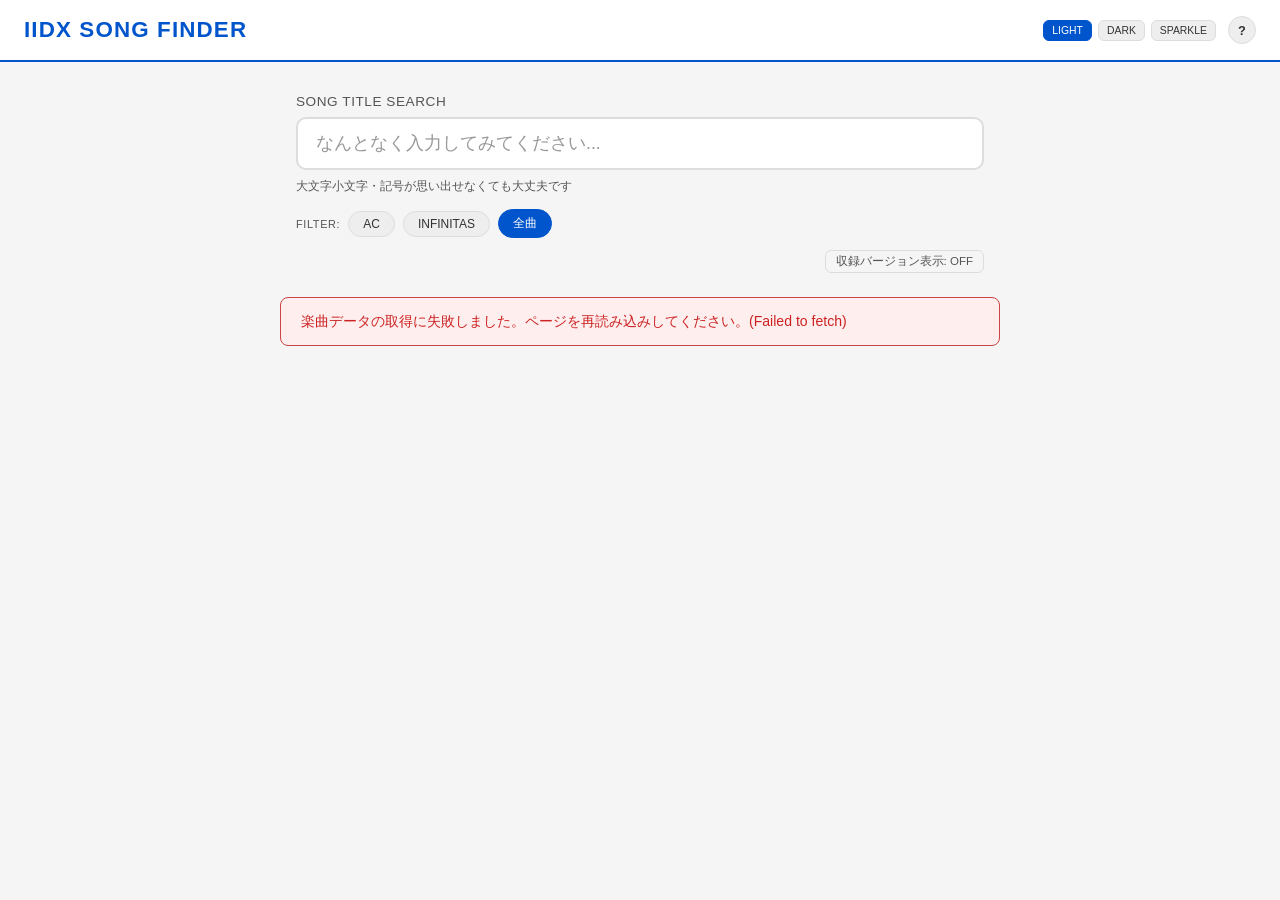
==== commit c8fa99cf: "infoページを仮作成" ====
--- a/index.html
+++ b/index.html
@@ -15,11 +15,13 @@
 
 <header>
   <span class="header-title">IIDX SONG FINDER</span>
-  <div class="theme-switcher" role="group" aria-label="テーマ切り替え">
-    <button class="theme-btn" data-theme-target="light"   aria-pressed="true">LIGHT</button>
-    <button class="theme-btn" data-theme-target="dark"    aria-pressed="false">DARK</button>
-    <button class="theme-btn" data-theme-target="sparkle" aria-pressed="false">SPARKLE</button>
-    <button class="theme-btn" data-theme-target="tricoro" aria-pressed="false">TRICORO</button>
+  <div class="header-right">
+    <div class="theme-switcher" role="group" aria-label="テーマ切り替え">
+      <button class="theme-btn" data-theme-target="light"   aria-pressed="true">LIGHT</button>
+      <button class="theme-btn" data-theme-target="dark"    aria-pressed="false">DARK</button>
+      <button class="theme-btn" data-theme-target="sparkle" aria-pressed="false">SPARKLE</button>
+    </div>
+    <a href="about.html" class="about-btn" aria-label="このアプリについて">?</a>
   </div>
 </header>
 
@@ -40,14 +42,14 @@
 
   <div class="filter-bar" role="group" aria-label="表示する楽曲のフィルター">
     <span class="filter-label">FILTER:</span>
+    <button class="filter-btn" data-filter="ac"  aria-pressed="false" type="button">AC</button>
+    <button class="filter-btn" data-filter="inf" aria-pressed="false" type="button">INFINITAS</button>
     <button class="filter-btn" data-filter="all" aria-pressed="true"  type="button">全曲</button>
-    <button class="filter-btn" data-filter="ac"  aria-pressed="false" type="button">AC版</button>
-    <button class="filter-btn" data-filter="inf" aria-pressed="false" type="button">INFINITAS</button>
   </div>
 
   <div class="debug-toggle-wrap">
     <button class="debug-toggle" id="versionToggle" aria-pressed="false">収録バージョン表示: OFF</button>
-    <button class="debug-toggle" id="debugToggle"   aria-pressed="false">スコア表示: OFF</button>
+    <button class="debug-toggle" id="debugToggle"   aria-pressed="false" hidden>スコア表示: OFF</button>
   </div>
 
   <div id="loadingArea" class="loading" hidden>
--- a/app.css
+++ b/app.css
@@ -108,6 +108,36 @@
   white-space: nowrap;
 }
 
+/* ========== ヘッダー右側グループ ========== */
+.header-right {
+  display: flex;
+  align-items: center;
+  gap: 12px;
+  flex-shrink: 0;
+}
+.about-btn {
+  display: flex;
+  align-items: center;
+  justify-content: center;
+  width: 28px;
+  height: 28px;
+  background: var(--theme-btn-bg);
+  color: var(--theme-btn-text);
+  border: 1px solid var(--border);
+  border-radius: 50%;
+  font-size: 0.8rem;
+  font-family: 'Orbitron', sans-serif;
+  font-weight: 700;
+  text-decoration: none;
+  flex-shrink: 0;
+  transition: background 0.2s, color 0.2s, border-color 0.2s;
+}
+.about-btn:hover {
+  background: var(--accent);
+  color: var(--btn-text);
+  border-color: var(--accent);
+}
+
 /* ========== テーマ切り替え ========== */
 .theme-switcher {
   display: flex;
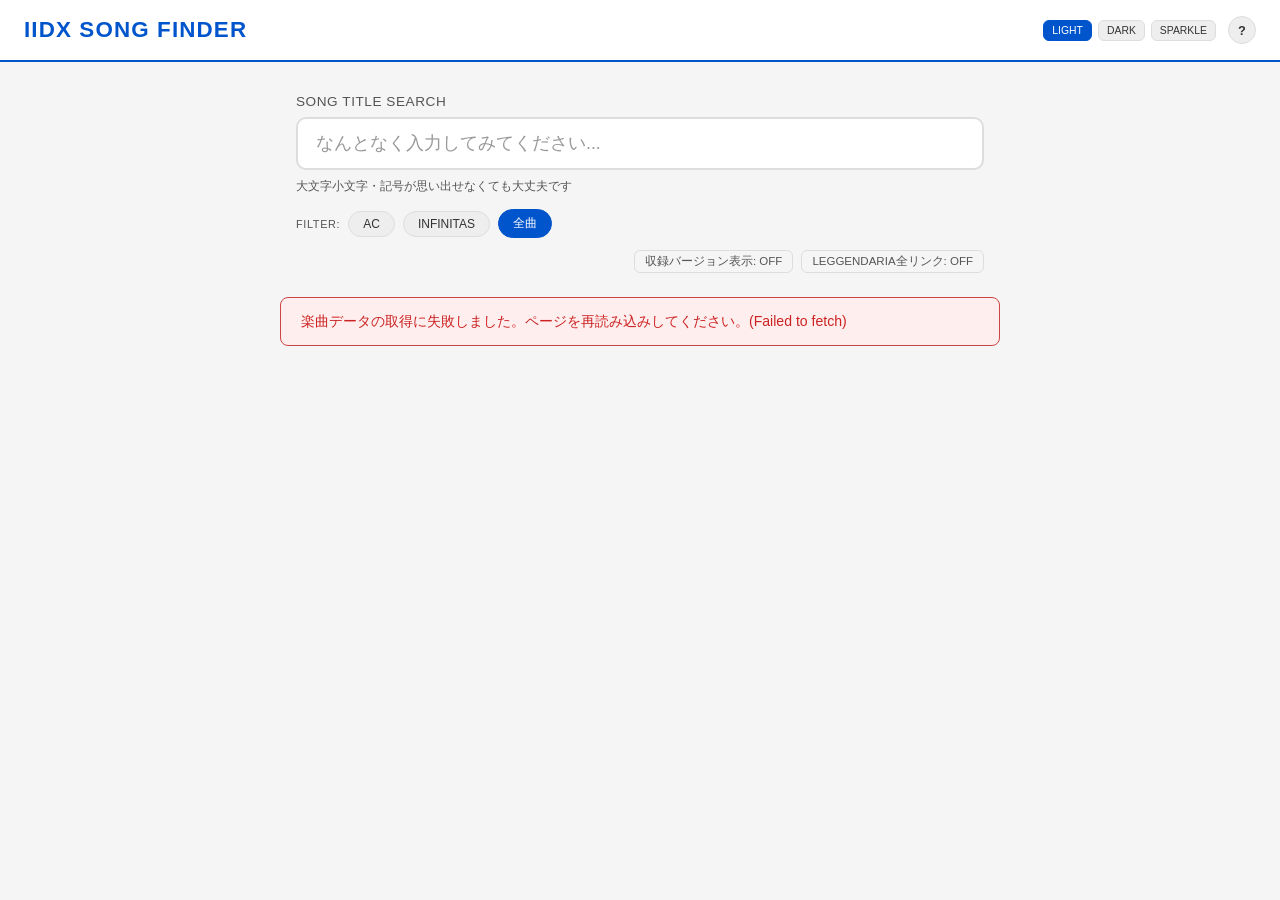
==== commit 3a3fc00a: "AC、INFINITAS別でBEGGINER、LEGGENDARIAの譜面リンク追加" ====
--- a/index.html
+++ b/index.html
@@ -4,7 +4,7 @@
   <meta charset="UTF-8">
   <meta name="viewport" content="width=device-width, initial-scale=1.0">
   <meta http-equiv="Content-Security-Policy"
-    content="default-src 'none'; script-src 'self'; style-src 'self' https://fonts.googleapis.com; font-src https://fonts.gstatic.com; connect-src 'self' https://chinimuruhi.github.io; img-src 'self' data:;">
+    content="default-src 'none'; script-src 'self'; style-src 'self' https://fonts.googleapis.com; font-src https://fonts.gstatic.com; connect-src 'self' https://chinimuruhi.github.io https://docs.google.com; img-src 'self' data:;">
   <title>IIDX 曲名サジェスト</title>
   <link rel="preconnect" href="https://fonts.googleapis.com">
   <link rel="preconnect" href="https://fonts.gstatic.com" crossorigin>
@@ -48,8 +48,9 @@
   </div>
 
   <div class="debug-toggle-wrap">
-    <button class="debug-toggle" id="versionToggle" aria-pressed="false">収録バージョン表示: OFF</button>
-    <button class="debug-toggle" id="debugToggle"   aria-pressed="false" hidden>スコア表示: OFF</button>
+    <button class="debug-toggle" id="versionToggle"     aria-pressed="false">収録バージョン表示: OFF</button>
+    <button class="debug-toggle" id="leggendariaToggle" aria-pressed="false">LEGGENDARIA全リンク: OFF</button>
+    <button class="debug-toggle" id="debugToggle"       aria-pressed="false" hidden>スコア表示: OFF</button>
   </div>
 
   <div id="loadingArea" class="loading" hidden>
@@ -62,6 +63,7 @@
   <section class="results-area" id="resultsArea" aria-live="polite" aria-label="検索結果"></section>
 </main>
 
+<script src="data/chart-availability.js"></script>
 <script src="app.js" defer></script>
 
 </body>
--- a/app.css
+++ b/app.css
@@ -241,22 +241,29 @@
   margin-top: 4px;
 }
 .song-artist {
-  font-size: 0.78rem;
+  font-size: 0.88rem;
   color: var(--subtext);
   font-family: 'Noto Sans JP', sans-serif;
   word-break: break-all;
 }
 .song-artist-latin {
-  font-size: 0.75rem;
+  font-size: 0.85rem;
   color: var(--subtext);
   font-family: 'Orbitron', sans-serif;
   word-break: break-all;
 }
+.song-title-row {
+  display: flex;
+  align-items: baseline;
+  gap: 8px;
+  flex-wrap: wrap;
+}
 .song-version {
-  font-size: 0.7rem;
+  font-size: 0.72rem;
   color: var(--subtext);
   font-family: 'Orbitron', sans-serif;
   opacity: 0.75;
+  white-space: nowrap;
 }
 .song-version[hidden] { display: none; }
 
@@ -377,7 +384,7 @@
   border-radius: 8px;
   padding: 12px 16px;
   display: flex;
-  align-items: center;
+  align-items: flex-start;
   justify-content: space-between;
   gap: 10px;
   transition: border-color 0.2s;
@@ -389,13 +396,69 @@
   color: var(--subtext);
   width: 20px;
   flex-shrink: 0;
+  padding-top: 2px;
 }
 .candidate-name {
-  font-size: 0.92rem;
+  font-size: 1.02rem;
   word-break: break-all;
-  flex: 1;
-}
-.candidate-name-latin { font-family: 'Orbitron', sans-serif; font-size: 0.88rem; }
+}
+.candidate-name-latin { font-family: 'Orbitron', sans-serif; font-size: 0.96rem; }
+
+/* ========== 譜面リンクボタン ========== */
+.chart-links {
+  display: flex;
+  flex-direction: column;
+  gap: 4px;
+  margin-top: 6px;
+}
+.chart-links-row {
+  display: flex;
+  align-items: center;
+  gap: 4px;
+  flex-wrap: wrap;
+}
+.chart-links-label {
+  font-family: 'Orbitron', sans-serif;
+  font-size: 0.58rem;
+  color: var(--subtext);
+  letter-spacing: 0.06em;
+  width: 20px;
+  flex-shrink: 0;
+  text-align: right;
+}
+.chart-diff-btn {
+  display: inline-flex;
+  align-items: center;
+  justify-content: center;
+  min-width: 48px;
+  padding: 5px 8px;
+  border-radius: 5px;
+  font-family: 'Orbitron', sans-serif;
+  font-size: 0.75rem;
+  font-weight: 700;
+  letter-spacing: 0.02em;
+  white-space: nowrap;
+  text-decoration: none;
+  cursor: pointer;
+  transition: opacity 0.15s;
+  color: #ffffff;
+}
+.chart-diff-btn:hover:not(.chart-diff-btn--disabled) { opacity: 0.75; }
+
+/* 難易度カラー */
+.chart-diff-btn--beginner    { background: #2e8b34; }
+.chart-diff-btn--normal      { background: #1a63c4; }
+.chart-diff-btn--hyper       { background: #c8a800; color: #1a1a00; }
+.chart-diff-btn--another     { background: #c42020; }
+.chart-diff-btn--leggendaria { background: #7b2fb5; }
+
+/* グレーアウト */
+.chart-diff-btn--disabled {
+  background: var(--score-bg);
+  color: var(--subtext);
+  opacity: 0.55;
+  cursor: default;
+}
 
 /* ========== スコアバッジ ========== */
 .score-badge {
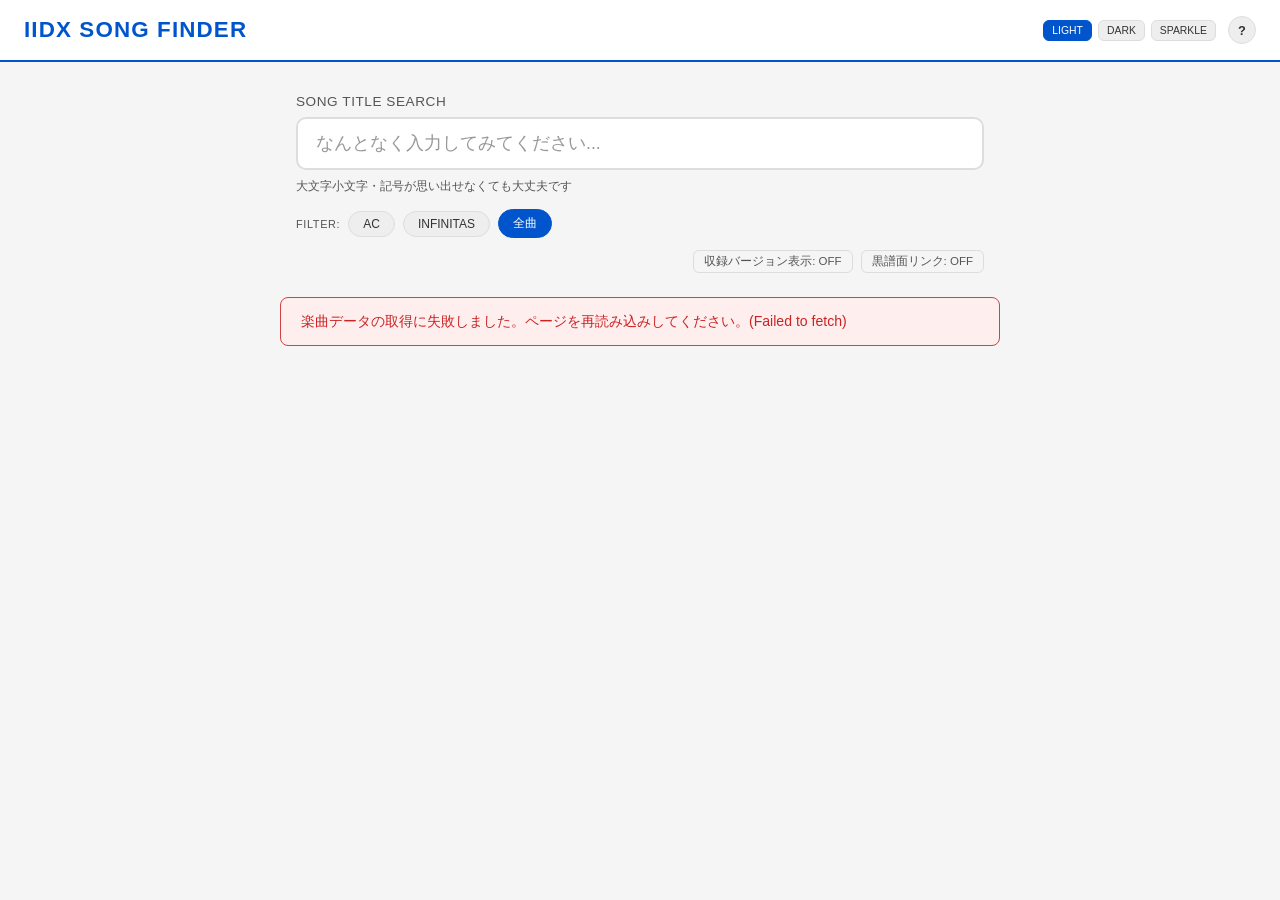
==== commit 49e8fddd: "入力候補の読み込み先をスプシに変更 Co-Authored-By: Claude Sonnet 4.6 <noreply@anthropic.com>" ====
--- a/index.html
+++ b/index.html
@@ -49,7 +49,7 @@
 
   <div class="debug-toggle-wrap">
     <button class="debug-toggle" id="versionToggle"     aria-pressed="false">収録バージョン表示: OFF</button>
-    <button class="debug-toggle" id="leggendariaToggle" aria-pressed="false">LEGGENDARIA全リンク: OFF</button>
+    <button class="debug-toggle" id="leggendariaToggle" aria-pressed="false">黒譜面リンク: OFF</button>
     <button class="debug-toggle" id="debugToggle"       aria-pressed="false" hidden>スコア表示: OFF</button>
   </div>
 
